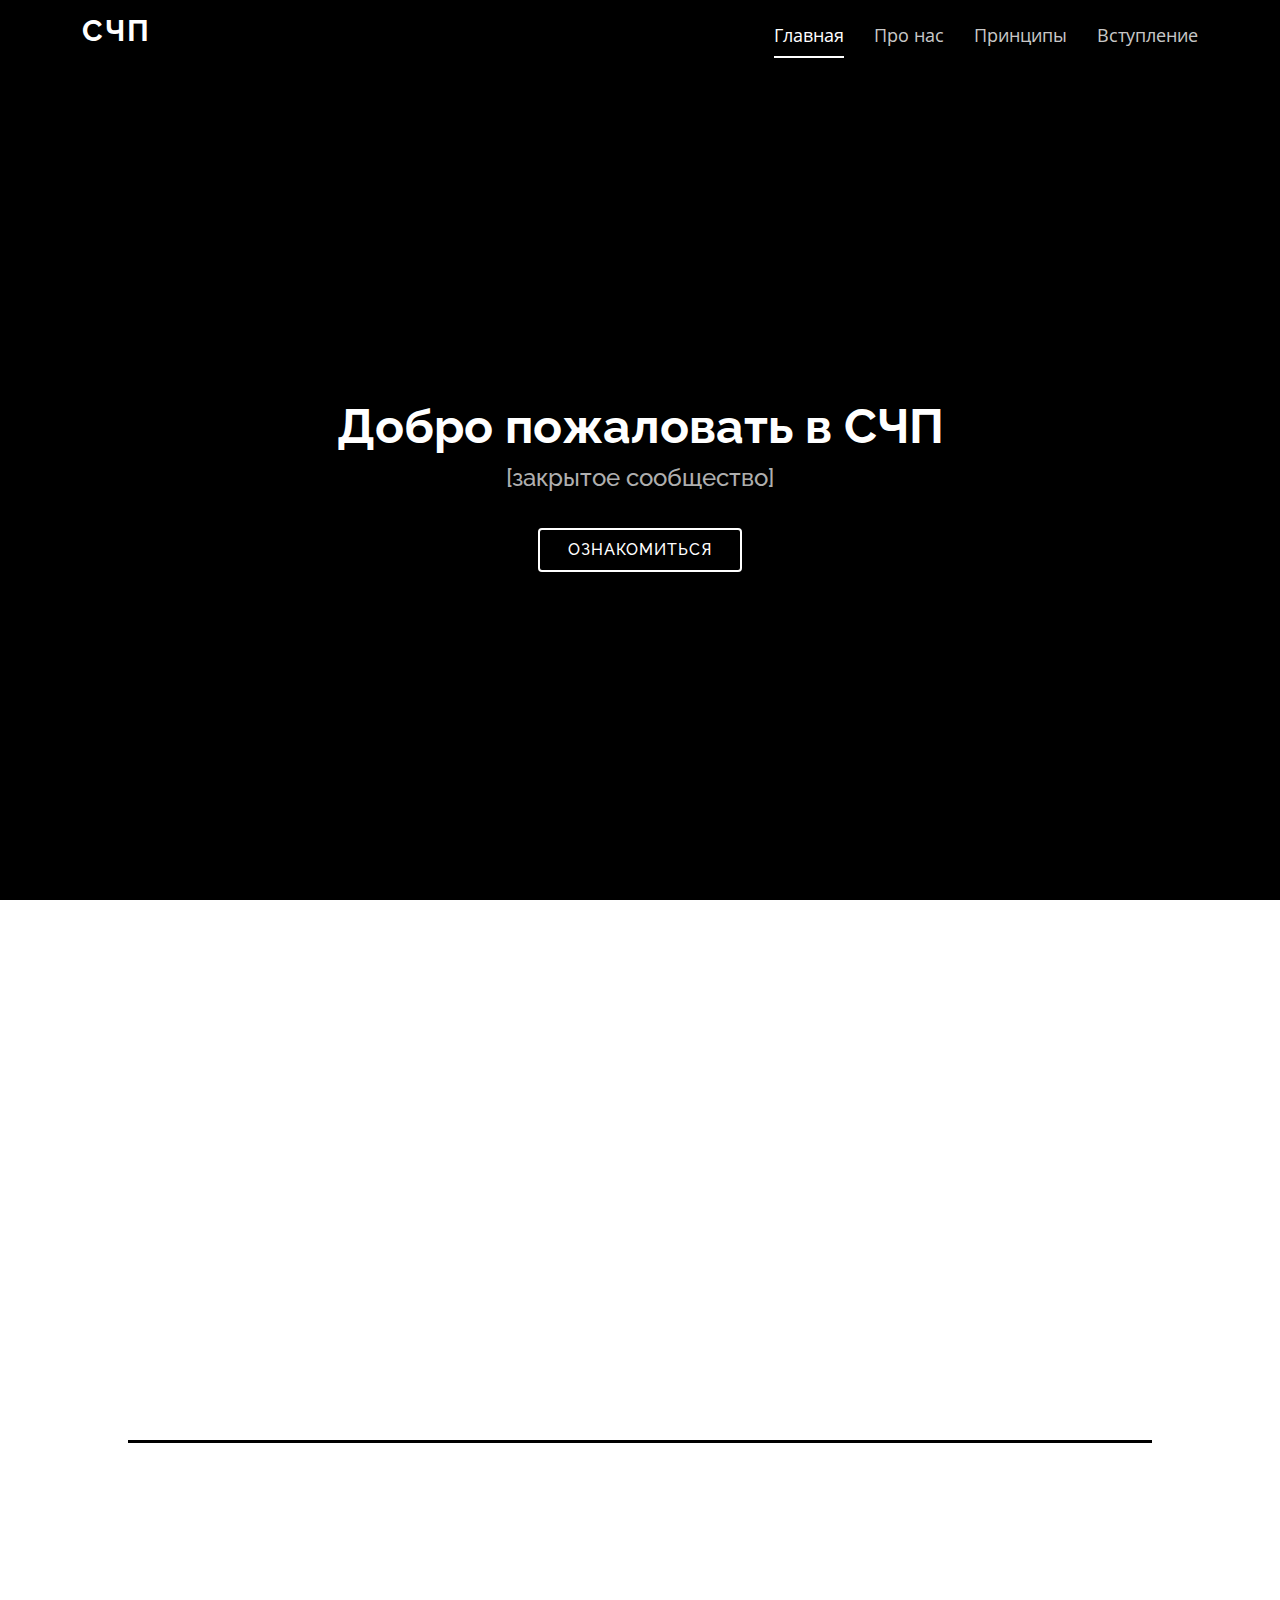
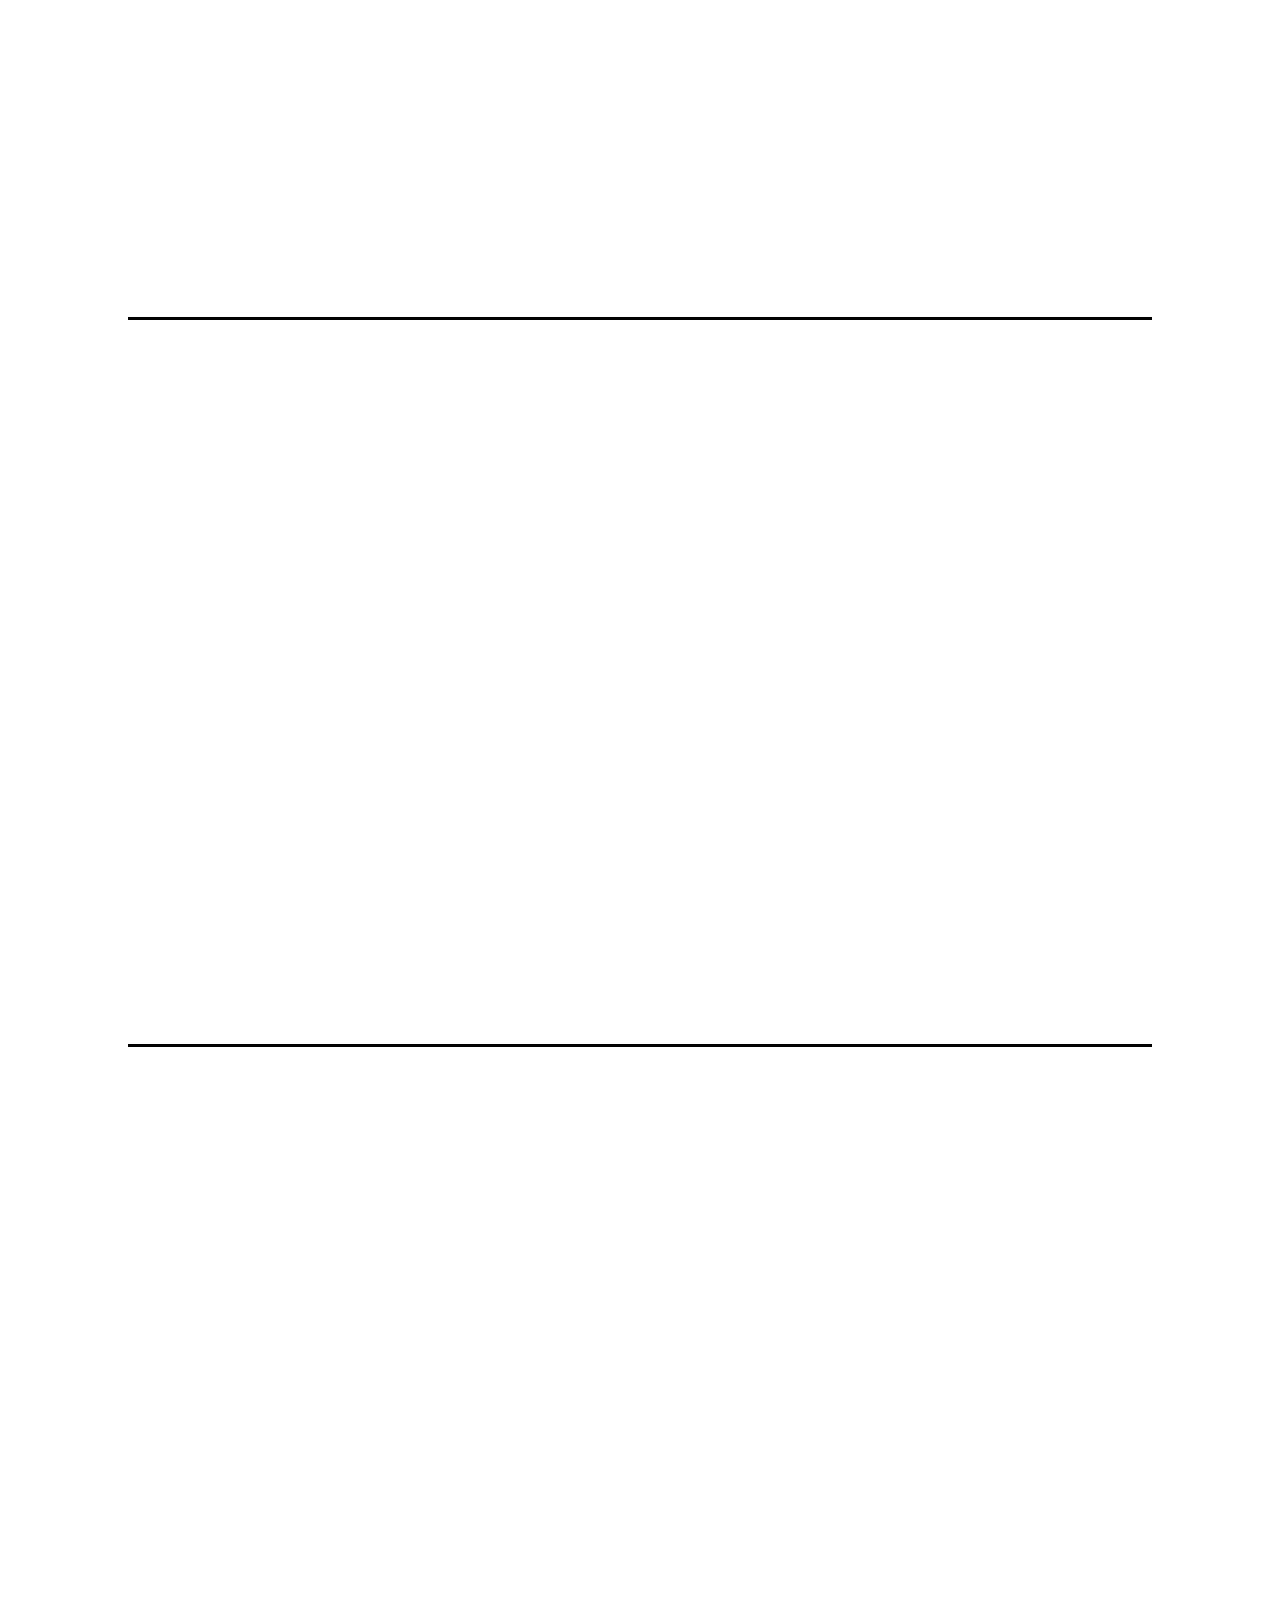
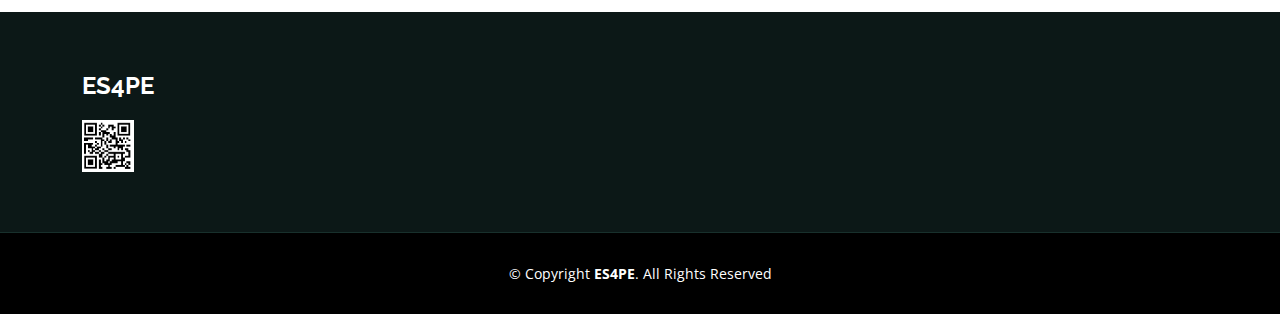
==== index.html @ 8b461e88 "0" ====
<!DOCTYPE html>
<html lang="en">

<head>
  <meta charset="utf-8">
  <meta content="width=device-width, initial-scale=1.0" name="viewport">
  <title>ES4PE</title>
  <link href="https://fonts.googleapis.com/css?family=Open+Sans:300,300i,400,400i,600,600i,700,700i|Raleway:300,300i,400,400i,500,500i,600,600i,700,700i|Poppins:300,300i,400,400i,500,500i,600,600i,700,700i" rel="stylesheet">
  <link href="assets/vendor/aos/aos.css" rel="stylesheet">
  <link href="assets/vendor/bootstrap/css/bootstrap.min.css" rel="stylesheet">
  <link href="assets/vendor/bootstrap-icons/bootstrap-icons.css" rel="stylesheet">
  <link href="assets/vendor/boxicons/css/boxicons.min.css" rel="stylesheet">
  <link href="assets/vendor/glightbox/css/glightbox.min.css" rel="stylesheet">
  <link href="assets/vendor/swiper/swiper-bundle.min.css" rel="stylesheet">
  <link href="assets/css/style.css" rel="stylesheet">
</head>

<body>
  <header id="header" class="fixed-top d-flex align-items-center">
    <div class="container d-flex justify-content-between">

      <div class="logo">
        <h1><a href="index.html">СЧП</a></h1>
      </div>
      <nav id="navbar" class="navbar">
        <ul>
          <li><a class="nav-link scrollto active" href="#hero">Главная</a></li>
          <li><a class="nav-link scrollto" href="#about">Про нас</a></li>
          <li><a class="nav-link scrollto" href="#services">Принципы</a></li>
          <li><a class="nav-link scrollto" href="#contact">Вступление</a></li>
        </ul>
        <i class="bi bi-list mobile-nav-toggle"></i>
      </nav>
    </div>
  </header>

  <section id="hero" class="d-flex flex-column justify-content-center align-items-center">
    <div class="container text-center text-md-left" data-aos="fade-up">
      <h1>Добро пожаловать в СЧП</h1>
      <h2>[закрытое сообщество]</h2>
      <a href="#about" class="btn-get-started scrollto">Ознакомиться</a>
    </div>
  </section>

  <main id="main">
    <section id="about" class="about">
      <div class="container">

        <div class="row">
          <div class="col-xl-6 col-lg-7" data-aos="fade-right">
            <img src="assets/img/about.png" class="img-fluid" alt="">
          </div>
          <div class="col-xl-6 col-lg-5 pt-5 pt-lg-0">
            <h3 data-aos="fade-up">СЧП [закрытое сообщество]</h3>
            <p data-aos="fade-up">
              Место где каждый может выражать свои мысли. Свободно. 
            </p>
            <div data-aos="fade-up">
              <h4><span class="highlight">Спокойно.</span></h4>
              <p>Вас никто не осудит.</p>
            </div>

            <div data-aos="fade-up" data-aos-delay="100">
              <h4> <span class="highlight">Комфортно.</span></h4>
              <p>Чувствуйте себя как дома.</p>
            </div>

            <div data-aos="fade-up" data-aos-delay="200">
              <h4> <span class="highlight">Свободно.</span></h4>
              <p>Всем на Вас всё равно.</p>
            </div>
            <div data-aos="fade-up" data-aos-delay="300">
              <h4> <span class="highlight">Равно.</span></h4>
              <p>Ведь все мы равны.</p>
            </div>
          </div>
        </div>
      </div>
    </section>

<div class="black-bar"></div>

    <section id="services" class="services section-bg">
      <div class="container">

        <div class="section-title" data-aos="fade-up">
    <h2>Принципы сообщества <span class="highlight">СЧП</span></h2>
          <p>Наше [закрытое сообщество] обладает некоторыми принципами, которых стоит, иногда, придерживаться.</p>
        </div>

        <div class="row">
          <div class="col-md-6 col-lg-3 d-flex align-items-stretch mb-5 mb-lg-0" data-aos="fade-up">
              <p class="description">Животные вида кошачих имеют особое место в наших сердцах. Любите их.</p>
          </div>

          <div class="col-md-6 col-lg-3 d-flex align-items-stretch mb-5 mb-lg-0" data-aos="fade-up" data-aos-delay="100">
              <p class="description">Будьте открыты к миру, и мир будет открыт к Вам.</p>
          </div>

          <div class="col-md-6 col-lg-3 d-flex align-items-stretch mb-5 mb-lg-0" data-aos="fade-up" data-aos-delay="200">
              <p class="description">Созидайте, соединяйтесь, стремитесь к совершенству. В единстве — сила, в сотрудничестве — успех.</p>
          </div>

          <div class="col-md-6 col-lg-3 d-flex align-items-stretch mb-5 mb-lg-0" data-aos="fade-up" data-aos-delay="300">
              <p class="description">Великие дела рождаются в молчании. Храните тайну, и пусть мир удивляется. Величие СЧП начинается с сокрытой мудрости.</p>
          </div>

        </div>

      </div>
    </section>

<div class="black-bar"></div>

    <section id="faq" class="faq section-bg">
      <div class="container">

        <div class="section-title" data-aos="fade-up">
          <h2>Часто задаваемые вопросы</h2>
          <p>Ответим на них сейчас, что бы не терять время позже.</p>
        </div>

        <div class="faq-list">
          <ul>
            <li data-aos="fade-up">
              <i class="bx bx-help-circle icon-help"></i> <a data-bs-toggle="collapse" class="collapse" data-bs-target="#faq-list-1"> Кто мы? <i class="bx bx-chevron-down icon-show"></i><i class="bx bx-chevron-up icon-close"></i></a>
              <div id="faq-list-1" class="collapse show" data-bs-parent=".faq-list">
                <p>
                  СЧП - это [закрытое сообщество] единомысленников.
                </p>
              </div>
            </li>

            <li data-aos="fade-up" data-aos-delay="100">
              <i class="bx bx-help-circle icon-help"></i> <a data-bs-toggle="collapse" data-bs-target="#faq-list-2" class="collapsed"> Как вступить в [закрытое сообщество]? <i class="bx bx-chevron-down icon-show"></i><i class="bx bx-chevron-up icon-close"></i></a>
              <div id="faq-list-2" class="collapse" data-bs-parent=".faq-list">
                <p>
                  Информация находиться на странице ниже.
                </p>
              </div>
            </li>

            <li data-aos="fade-up" data-aos-delay="200">
              <i class="bx bx-help-circle icon-help"></i> <a data-bs-toggle="collapse" data-bs-target="#faq-list-3" class="collapsed"> Это бесплатно? <i class="bx bx-chevron-down icon-show"></i><i class="bx bx-chevron-up icon-close"></i></a>
              <div id="faq-list-3" class="collapse" data-bs-parent=".faq-list">
                <p>
                  Это абсолютно бесплатно. Платить Вам не прийдеться.
                </p>
              </div>
            </li>

            <li data-aos="fade-up" data-aos-delay="300">
              <i class="bx bx-help-circle icon-help"></i> <a data-bs-toggle="collapse" data-bs-target="#faq-list-4" class="collapsed"> Безопасно ли это? <i class="bx bx-chevron-down icon-show"></i><i class="bx bx-chevron-up icon-close"></i></a>
              <div id="faq-list-4" class="collapse" data-bs-parent=".faq-list">
                <p>
                  Мы не передаём информацию властям. Вы в безопасности.
                </p>
              </div>
            </li>

            <li data-aos="fade-up" data-aos-delay="400">
              <i class="bx bx-help-circle icon-help"></i> <a data-bs-toggle="collapse" data-bs-target="#faq-list-5" class="collapsed"> А если я расскажу о [закрытом сообществе]? <i class="bx bx-chevron-down icon-show"></i><i class="bx bx-chevron-up icon-close"></i></a>
              <div id="faq-list-5" class="collapse" data-bs-parent=".faq-list">
                <p>
                  Всё на Вашей совести. СЧП ничего запрещать не может.
                </p>
              </div>
            </li>

          </ul>
        </div>

      </div>
    </section>
<div class="black-bar"></div> 

    <section id="contact" class="contact">
      <div class="container">

        <div class="section-title" data-aos="fade-up">
          <h2>Вступление в СЧП [закрытое сообщество]</h2>
          <p>Любой может вступить в СЧП. Просто свяжитесь с нами.</p>
        </div>

        <div class="row no-gutters justify-content-center" data-aos="fade-up">

          <div class="col-lg-5 d-flex align-items-stretch">
            <div class="info">
              <div class="address">
                <h4>Геолокация: </h4>
                <p>Планета Земля</p>
              </div>

              <div class="email mt-4">
                <h4>Электронная почта: </h4>
                <p>es4pe@protonmail.com</p>
              </div>

              <div class="phone mt-4">
                <h4>Телеграмм:</h4>
                <p>https://t.me/+ZBh1dfknJY0xNTcy</p>
              </div>
            </div>
          </div>
        </div>
      </div>
    </section>

  </main>

  <footer id="footer">
    <div class="footer-top">
      <div class="container">
        <div class="row">
          <div class="col-lg-3 col-md-6">
            <div class="footer-info">
              <h3>ES4PE</h3>
                <img src="assets/img/QR.png" class="img-qr" alt="">
            </div>
          </div>
        </div>
      </div>
    </div>

    <div class="container">
      <div class="copyright">
        &copy; Copyright <strong><span>ES4PE</span></strong>. All Rights Reserved
      </div>
    </div>
  </footer>

  <script src="assets/vendor/aos/aos.js"></script>
  <script src="assets/vendor/bootstrap/js/bootstrap.bundle.min.js"></script>
  <script src="assets/vendor/glightbox/js/glightbox.min.js"></script>
  <script src="assets/vendor/isotope-layout/isotope.pkgd.min.js"></script>
  <script src="assets/vendor/swiper/swiper-bundle.min.js"></script>
  <script src="assets/vendor/php-email-form/validate.js"></script>
  <script src="assets/js/main.js"></script>
</body>
</html>
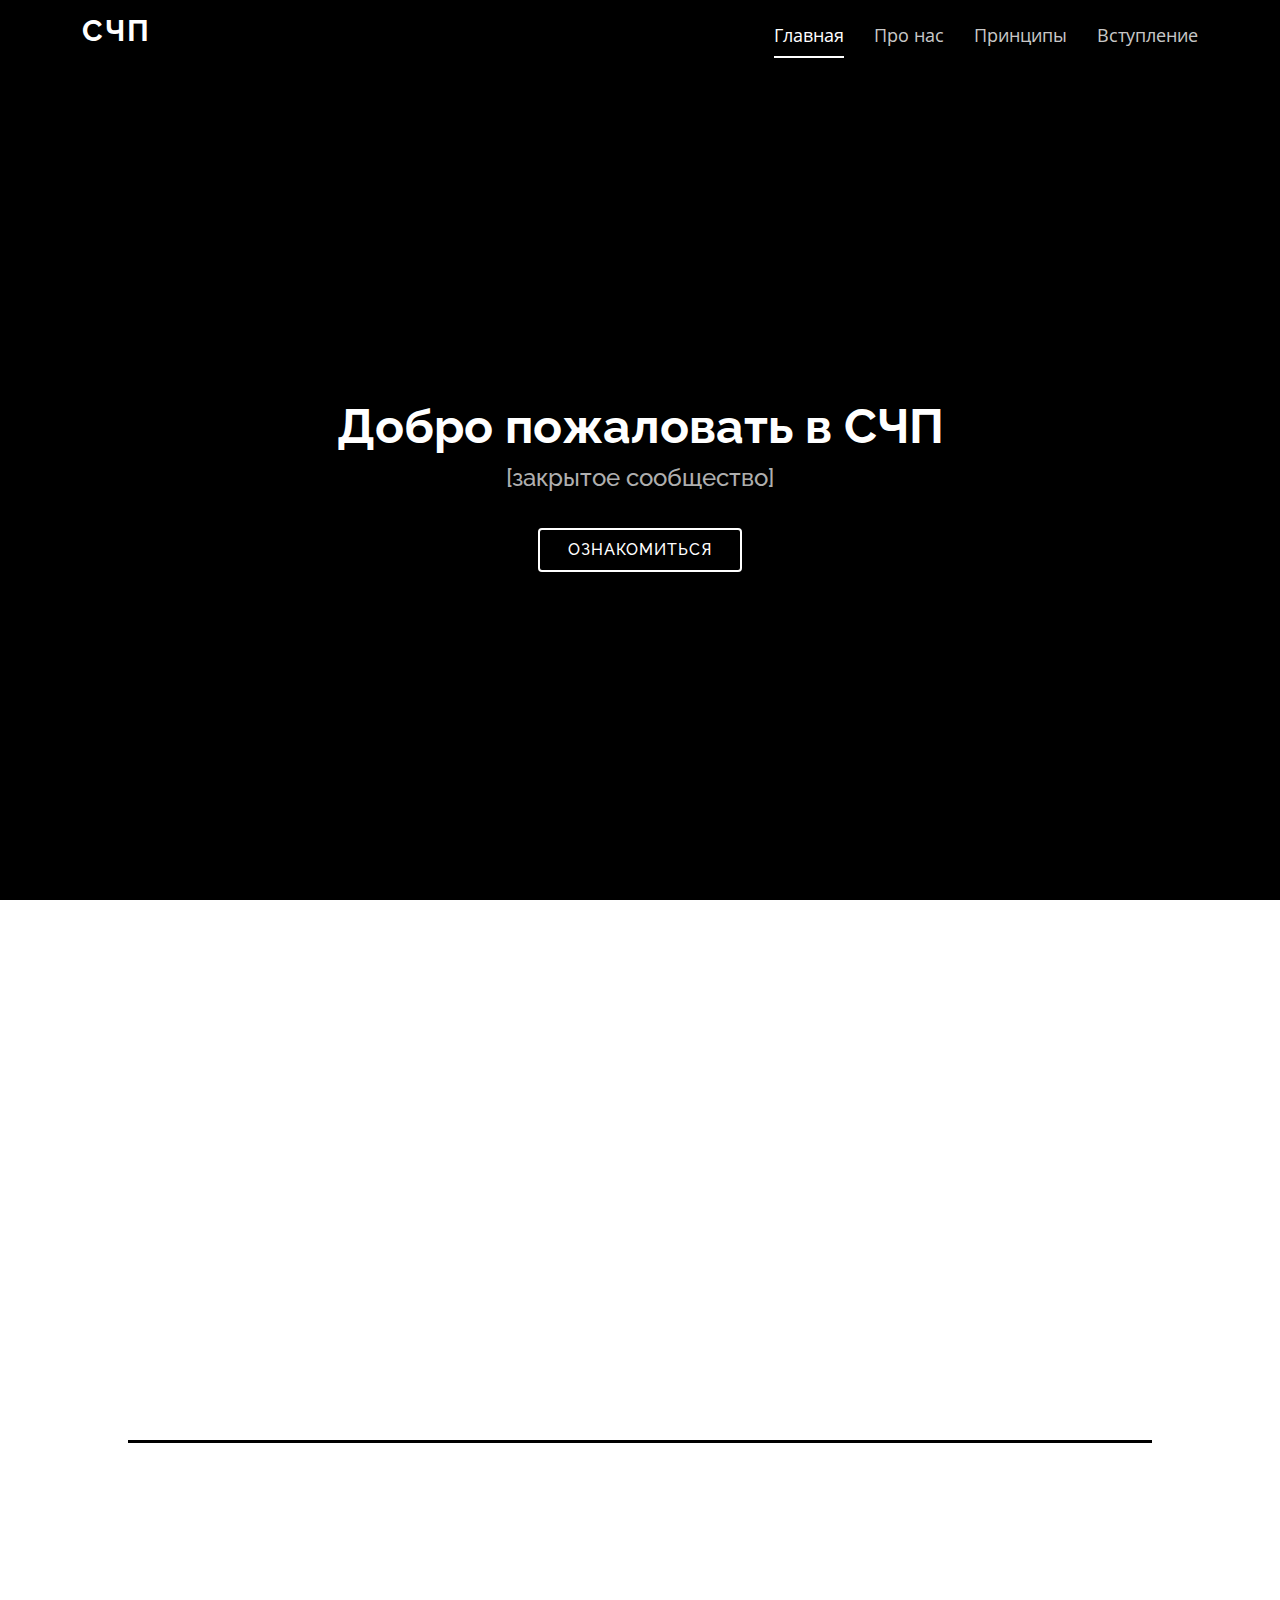
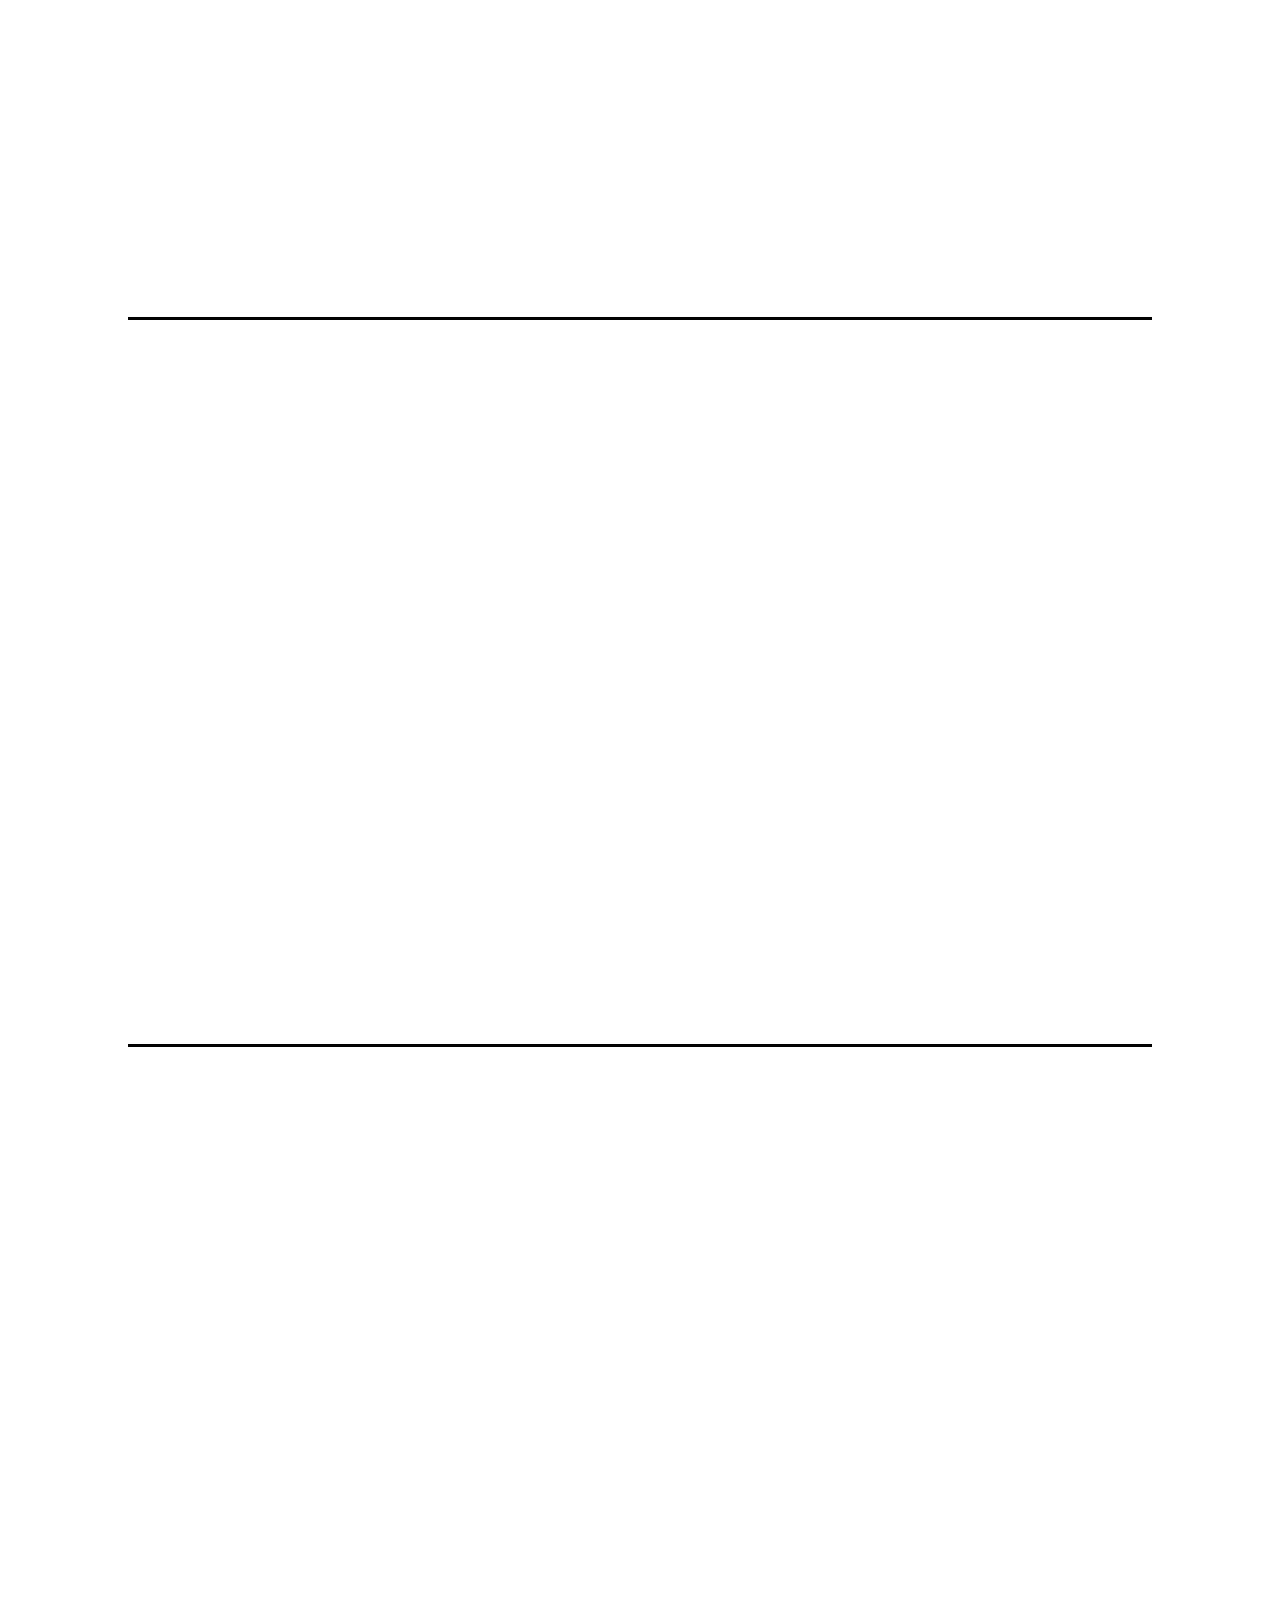
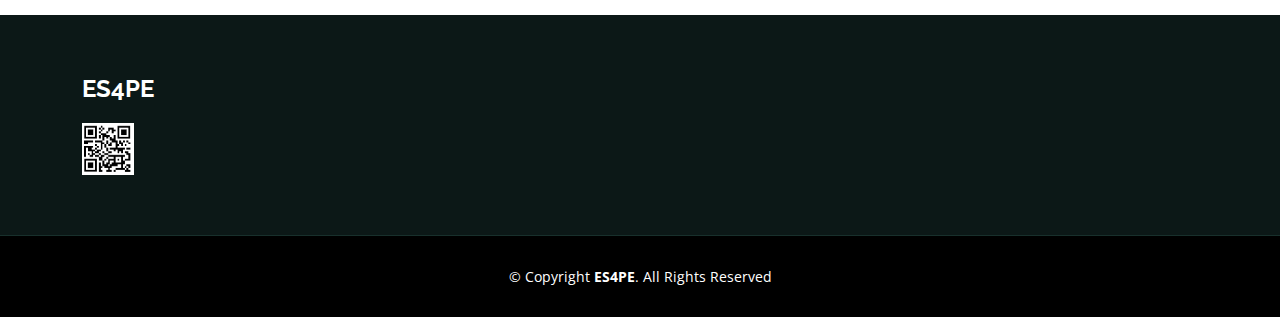
==== commit fc78bb8e: "Update index.html" ====
--- a/index.html
+++ b/index.html
@@ -198,7 +198,7 @@
 
               <div class="phone mt-4">
                 <h4>Телеграмм:</h4>
-                <p>https://t.me/+ZBh1dfknJY0xNTcy</p>
+                <a>https://t.me/+ZBh1dfknJY0xNTcy</a>
               </div>
             </div>
           </div>
@@ -237,4 +237,4 @@
   <script src="assets/vendor/php-email-form/validate.js"></script>
   <script src="assets/js/main.js"></script>
 </body>
-</html>+</html>
--- a/assets/css/style.css
+++ b/assets/css/style.css
@@ -19,6 +19,13 @@
 h4 {
   font-family: "Raleway", sans-serif;
 }
+
+    @media (max-width: 768px) {
+        .img-fluid {
+            display: none;
+        }
+    }
+
 
 @media screen and (max-width: 768px) {
   [data-aos-delay] {
@@ -270,9 +277,9 @@
 .black-bar {
     background-color: black;
     height: 3px;
-    width: 80%; 
+    width: 80%;
     vertical-align: middle;
-    margin: 0 auto;
+        margin: 0 auto;
 
 }
 
@@ -368,6 +375,7 @@
   }
 }
 
+
 .contact .info {
   padding: 30px;
   width: 100%;
@@ -419,7 +427,13 @@
   font-weight: 700;
 }
 
+@media only screen and (max-width: 600px) {
+    .img-qr {
+        display: none;
+    }
+}
+
 #footer .copyright {
   text-align: center;
   padding-top: 30px;
-}+}
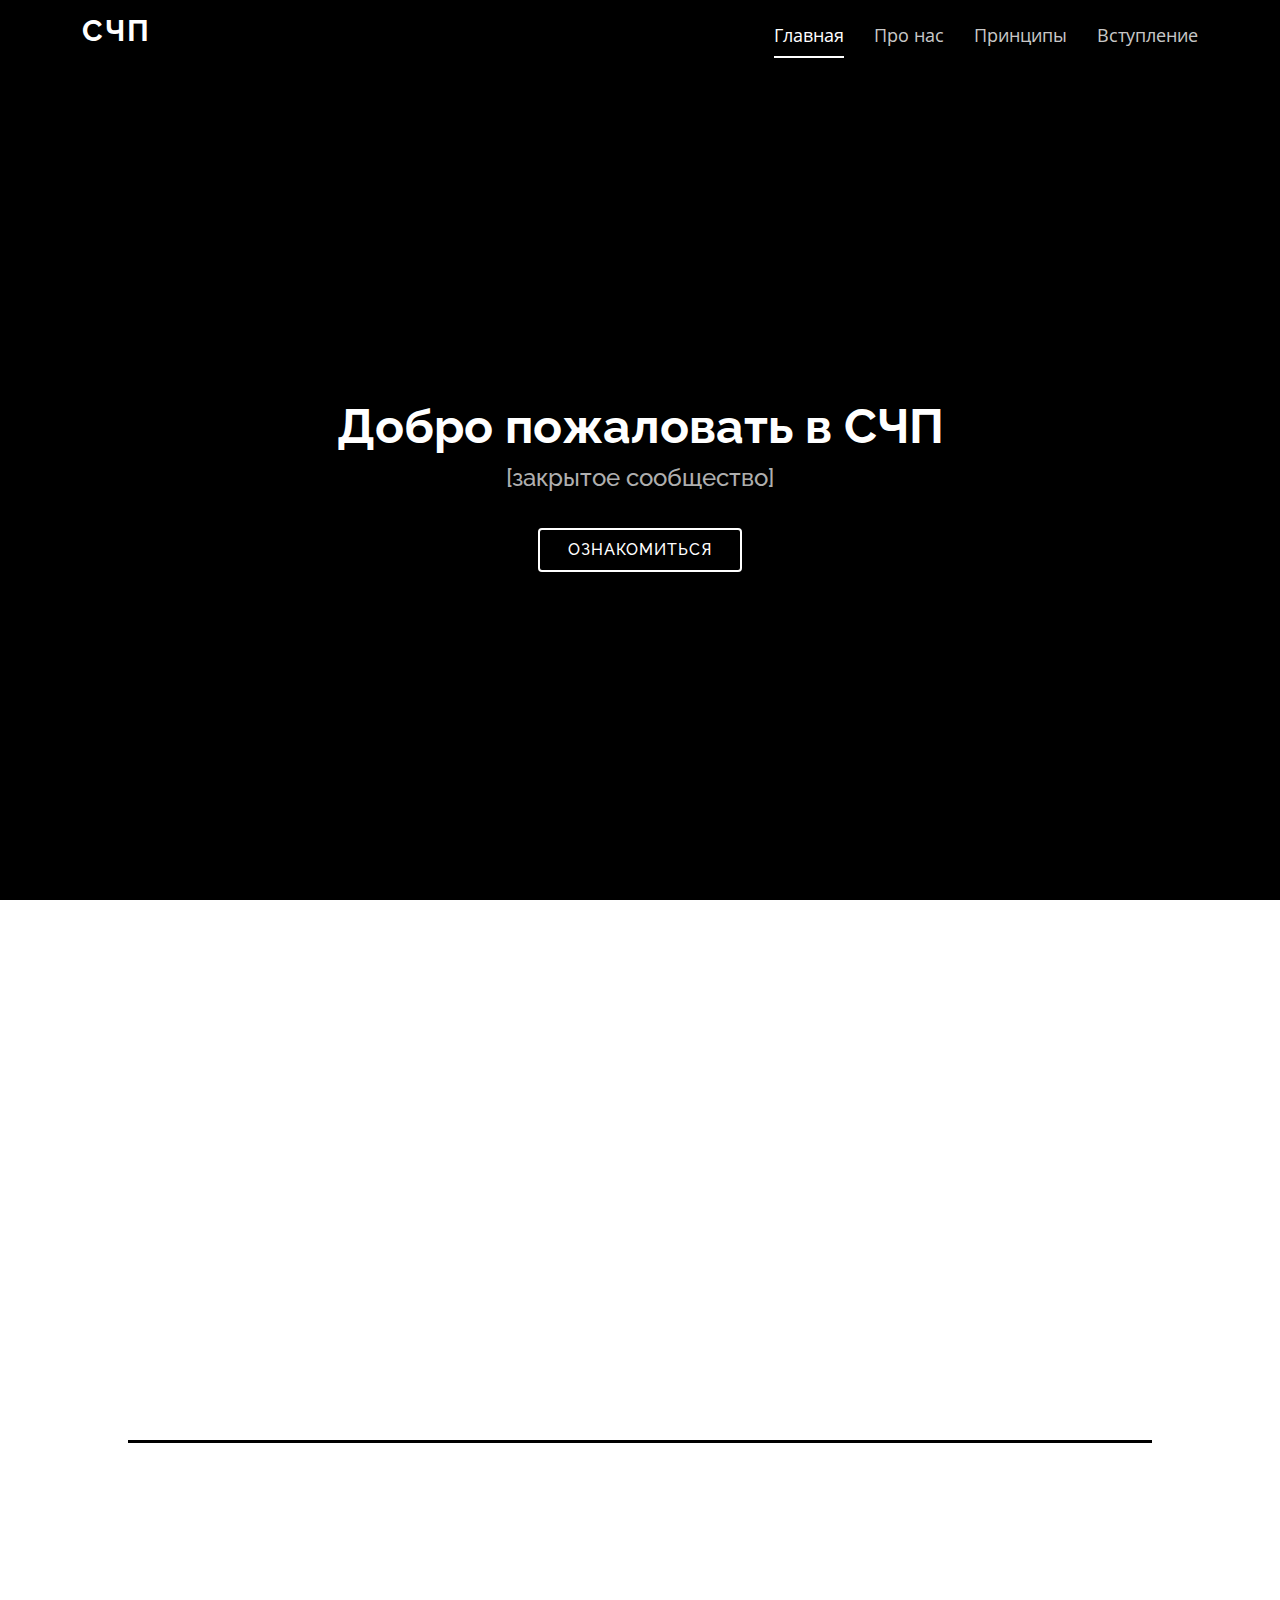
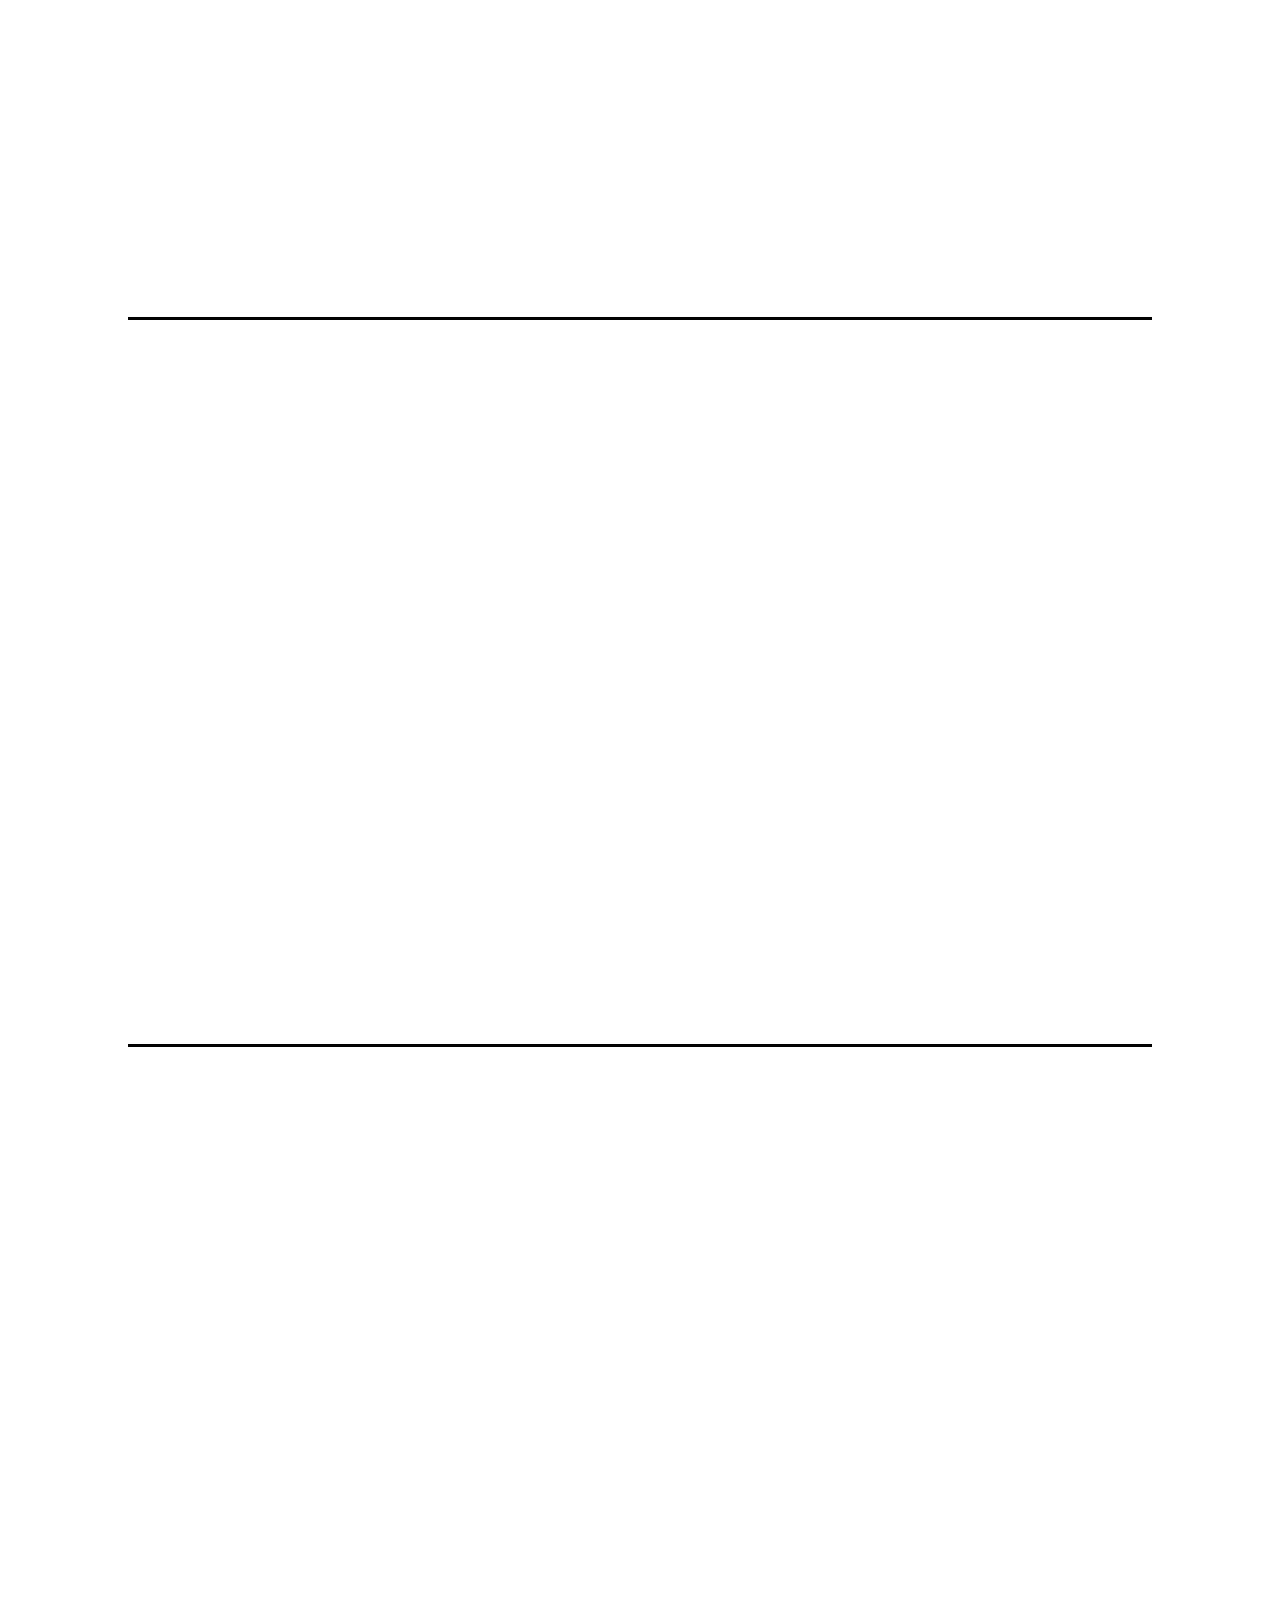
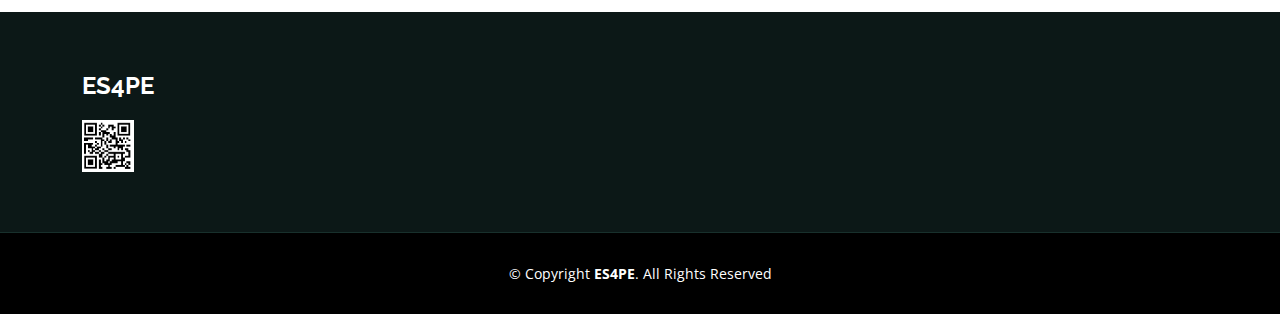
==== commit efe2e77b: "Update index.html" ====
--- a/index.html
+++ b/index.html
@@ -198,7 +198,7 @@
 
               <div class="phone mt-4">
                 <h4>Телеграмм:</h4>
-                <a>https://t.me/+ZBh1dfknJY0xNTcy</a>
+                <p>https://t.me/+ZBh1dfknJY0xNTcy</p>
               </div>
             </div>
           </div>
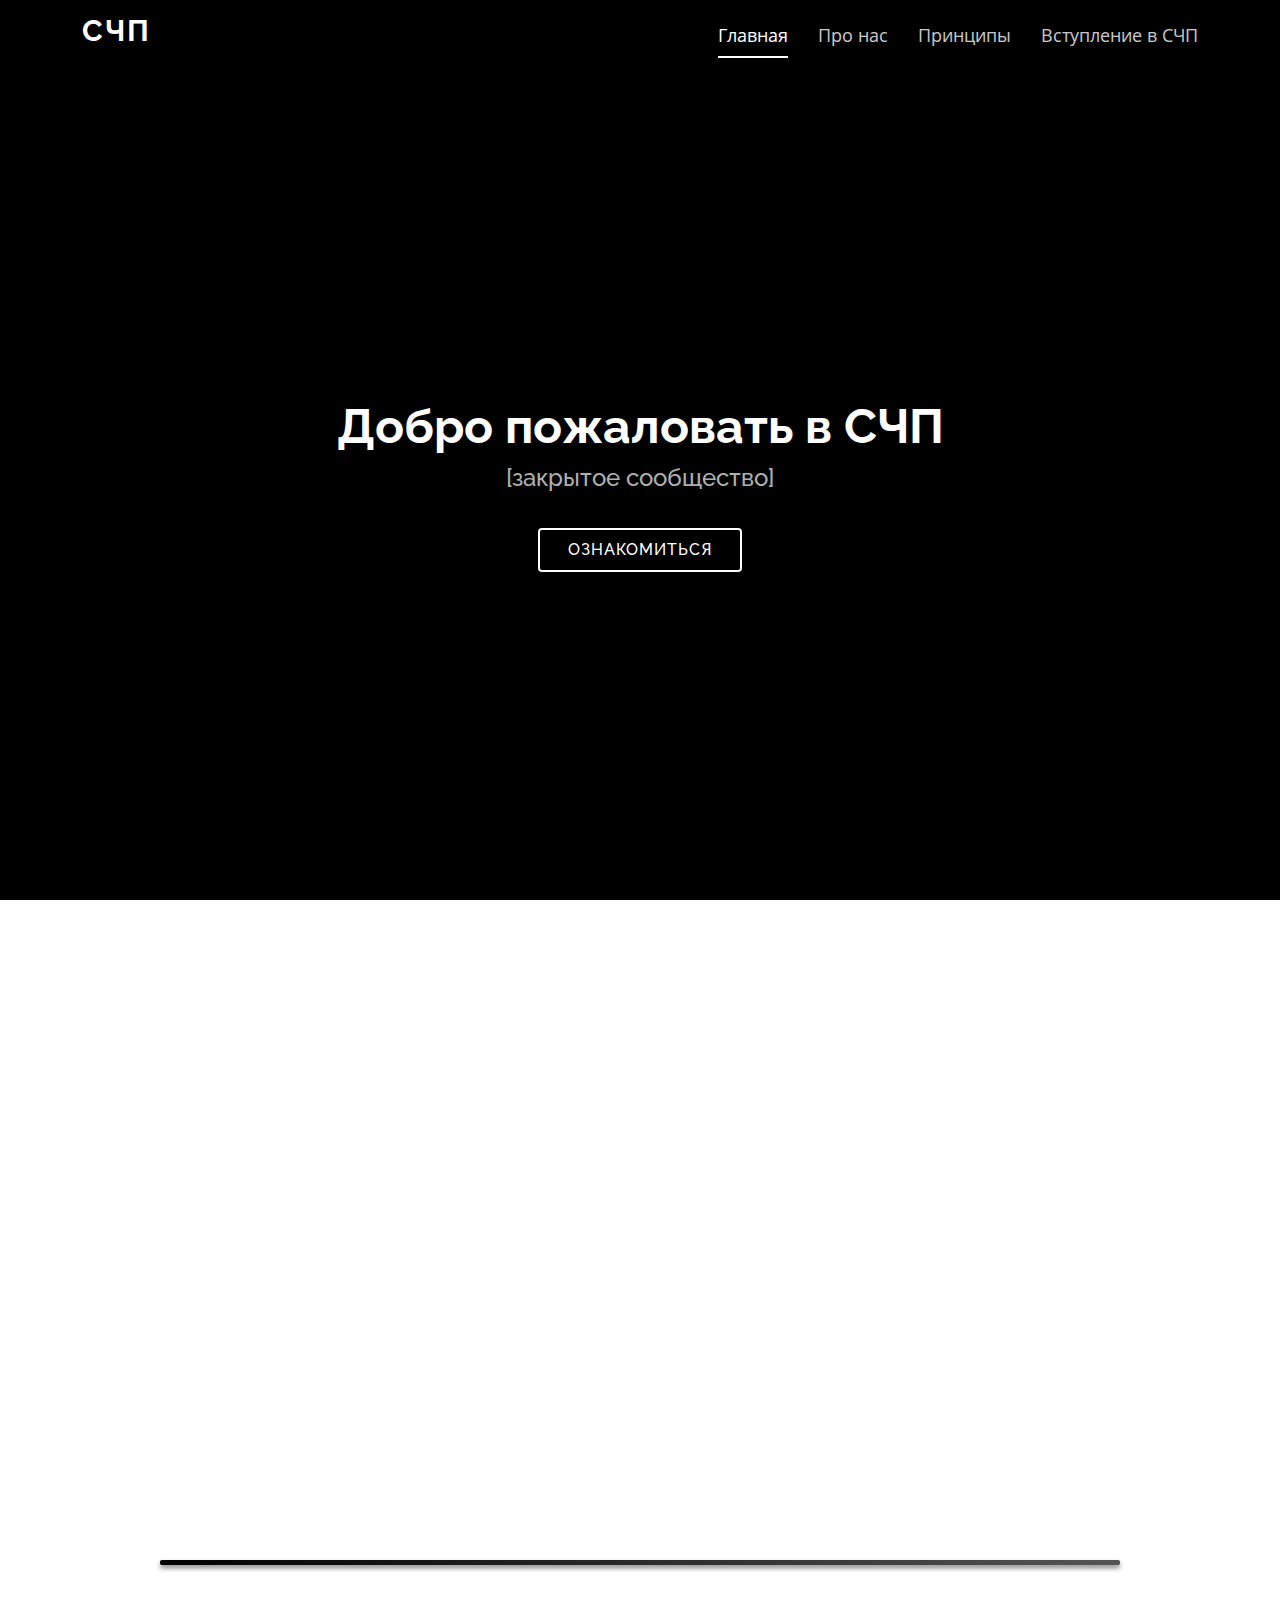
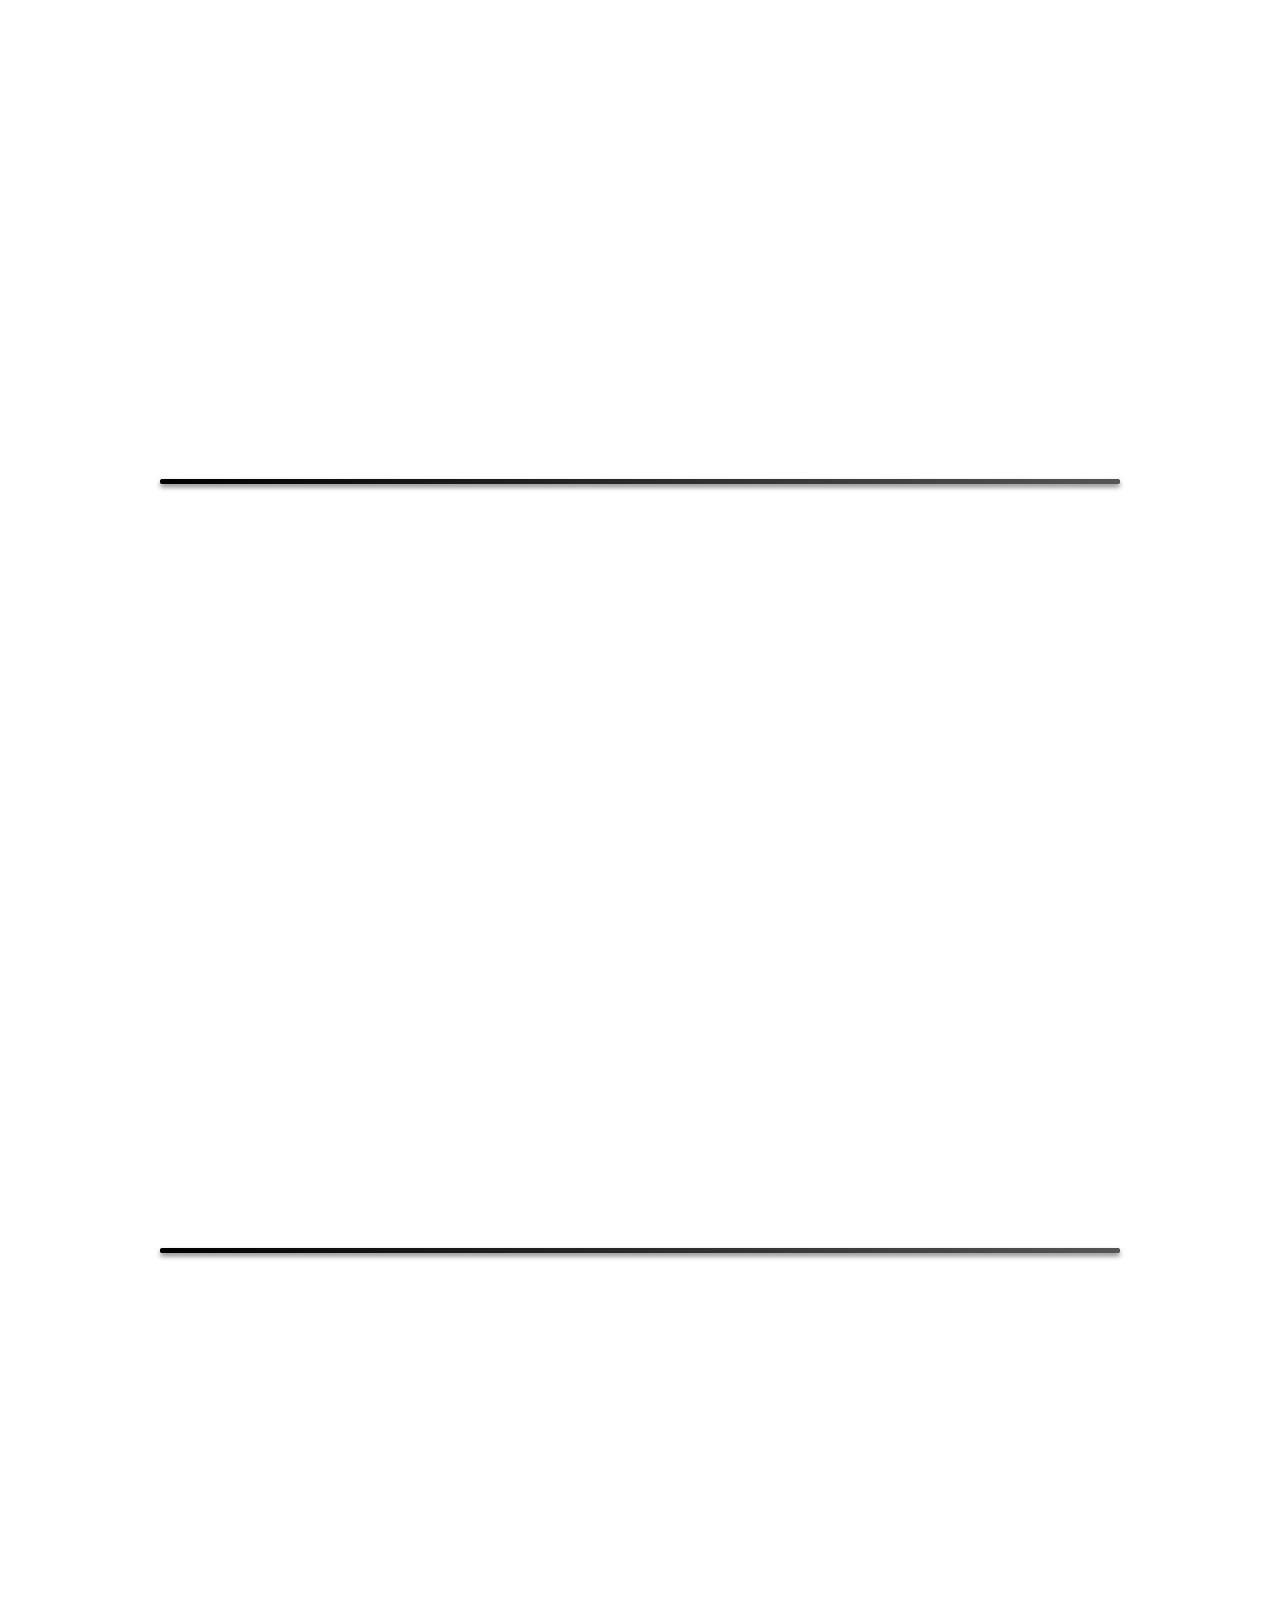
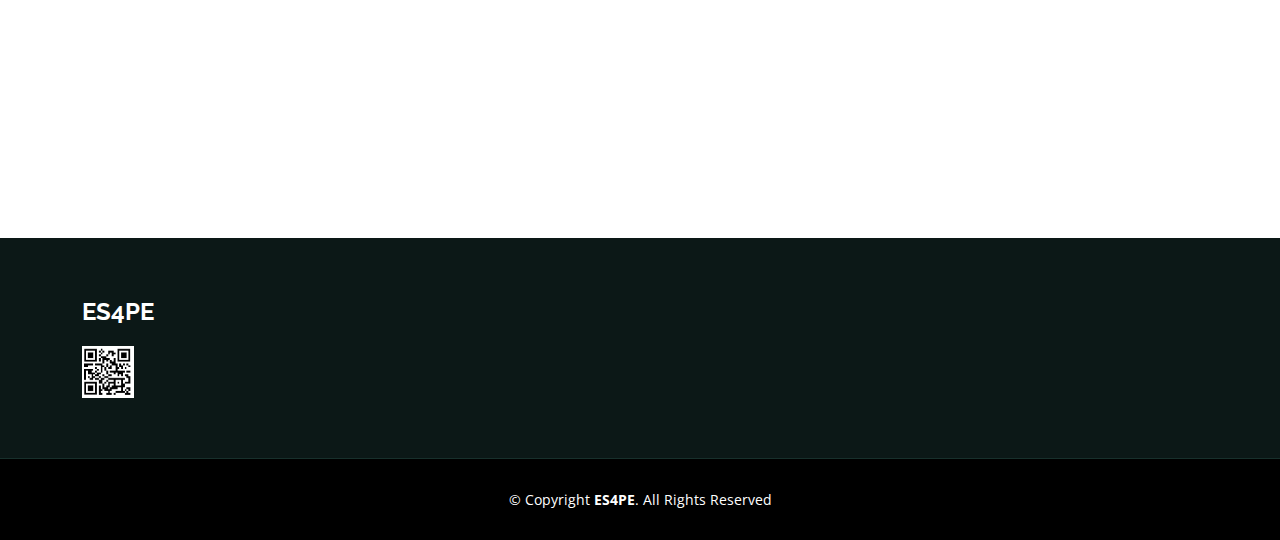
==== commit 85de1d94: "Add files via upload" ====
--- a/index.html
+++ b/index.html
@@ -27,7 +27,7 @@
           <li><a class="nav-link scrollto active" href="#hero">Главная</a></li>
           <li><a class="nav-link scrollto" href="#about">Про нас</a></li>
           <li><a class="nav-link scrollto" href="#services">Принципы</a></li>
-          <li><a class="nav-link scrollto" href="#contact">Вступление</a></li>
+          <li><a class="nav-link scrollto" href="#contact">Вступление в СЧП</a></li>
         </ul>
         <i class="bi bi-list mobile-nav-toggle"></i>
       </nav>
--- a/assets/css/style.css
+++ b/assets/css/style.css
@@ -25,6 +25,21 @@
             display: none;
         }
     }
+
+/**
+* Kotik es4pe kartinka 
+*/
+.col-xl-6, .col-lg-7 {
+
+}
+
+img {
+}
+
+@media { /* Медиа-запрос для экрана шириной менее 768px */
+  .col-xl-6, .col-lg-7 {
+  }
+}
 
 
 @media screen and (max-width: 768px) {
@@ -227,12 +242,12 @@
   }
 }
 
-    .highlight {
-        background-color: black;
-        padding: 3px;
-        padding-right: 7px;
-        padding-left: 7px;
-    }
+.highlight {
+    background-color: black;
+    padding: 3px 7px;
+    box-shadow: 2px 2px 5px rgba(0, 0, 0, 0.5);
+}
+
 
 section {
   padding: 70px 0;
@@ -275,13 +290,41 @@
 }
 
 .black-bar {
-    background-color: black;
-    height: 3px;
-    width: 80%;
-    vertical-align: middle;
-        margin: 0 auto;
-
-}
+    background: linear-gradient(to right, #000, #555);
+    height: 5px;
+    width: 75%;
+    margin: 20px auto;
+    box-shadow: 0 3px 5px rgba(0,0,0,0.5); /* Увеличенная тень */
+    position: relative;
+    border-radius: 5px;
+    overflow: hidden;
+}
+
+.black-bar::before {
+    content: '';
+    position: absolute;
+    top: 0;
+    left: 0;
+    width: 100%;
+    height: 100%;
+    background: linear-gradient(to right, #000, #555);
+}
+
+
+
+/* Основные стили для изображения КОТИК УВЕЛИЧИВАЕТСЯ */
+.img-fluid {
+  transition: transform 0.3s ease;
+}
+
+/* Стили для увеличения при наведении */
+.img-fluid:hover {
+  transform: scale(1.05); /* Увеличение изображения на 5% */
+}
+
+
+
+
 
 .img-qr{
   width: 20%;
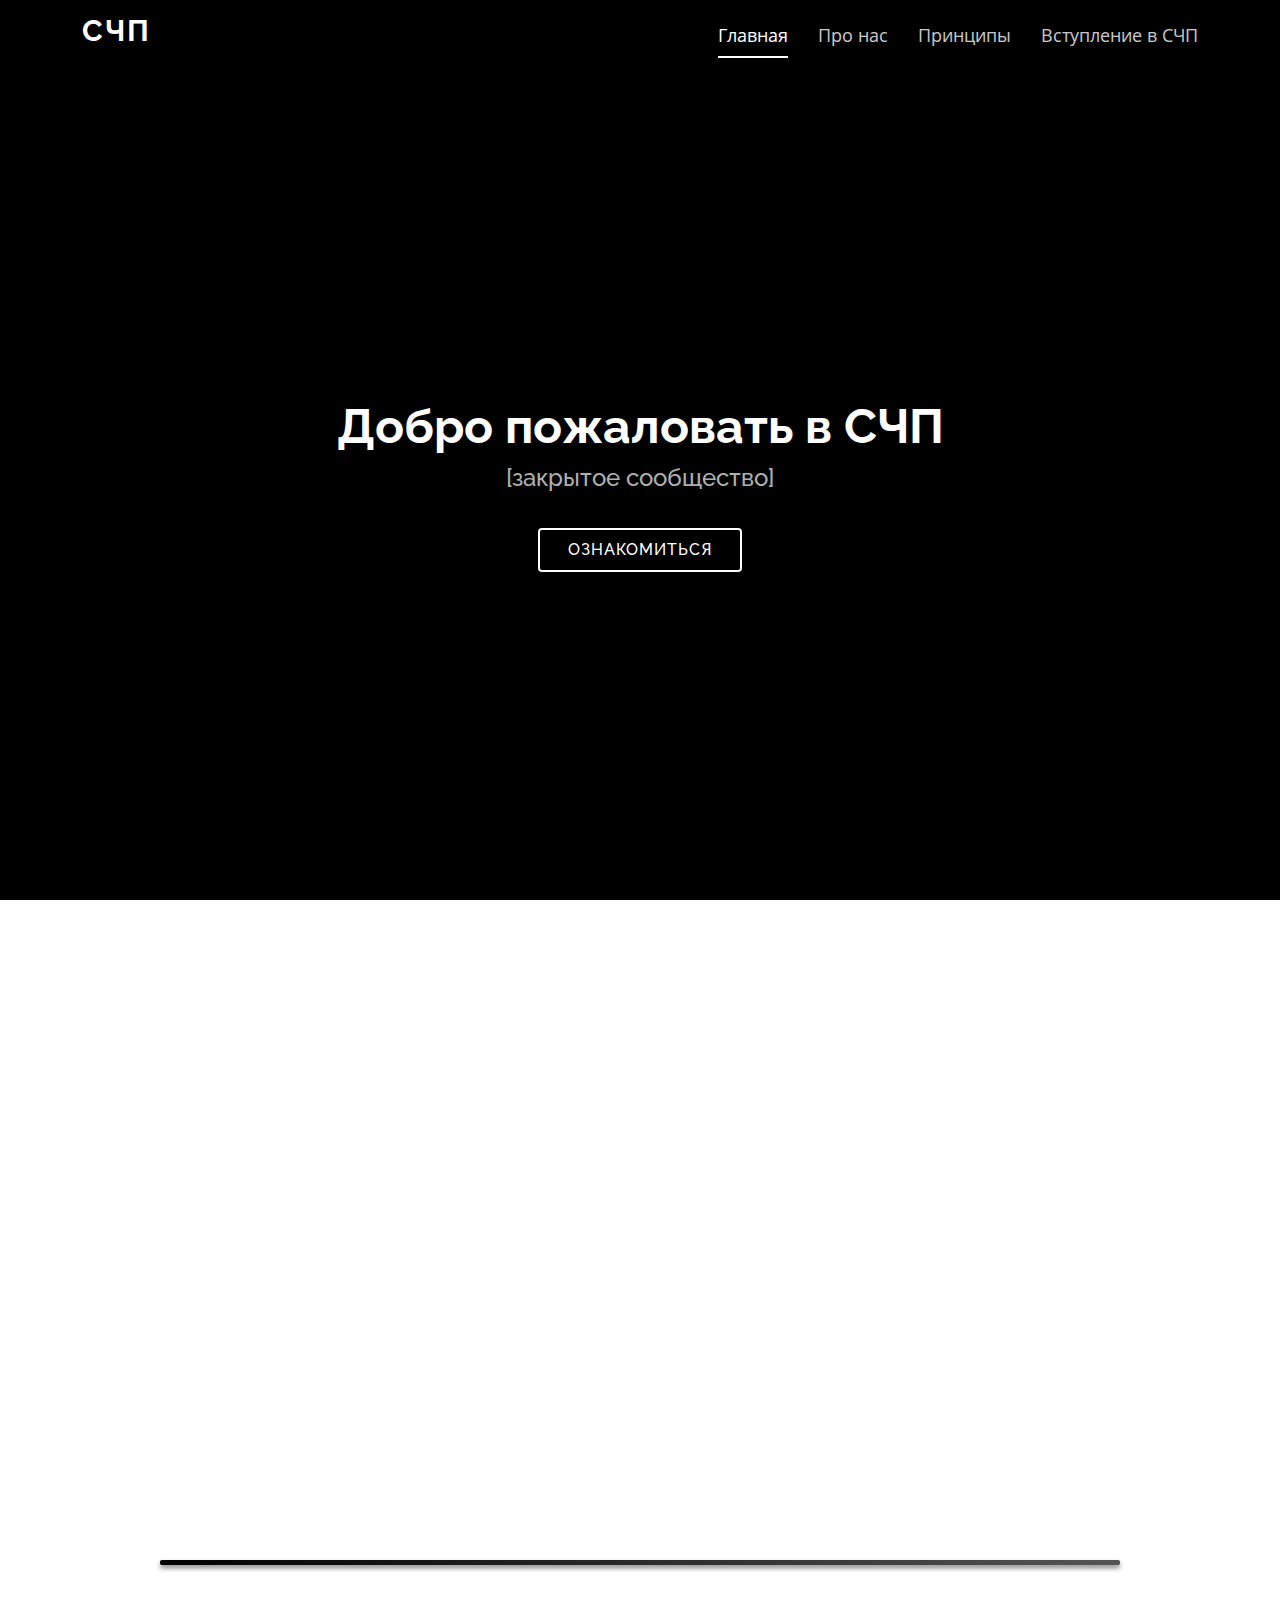
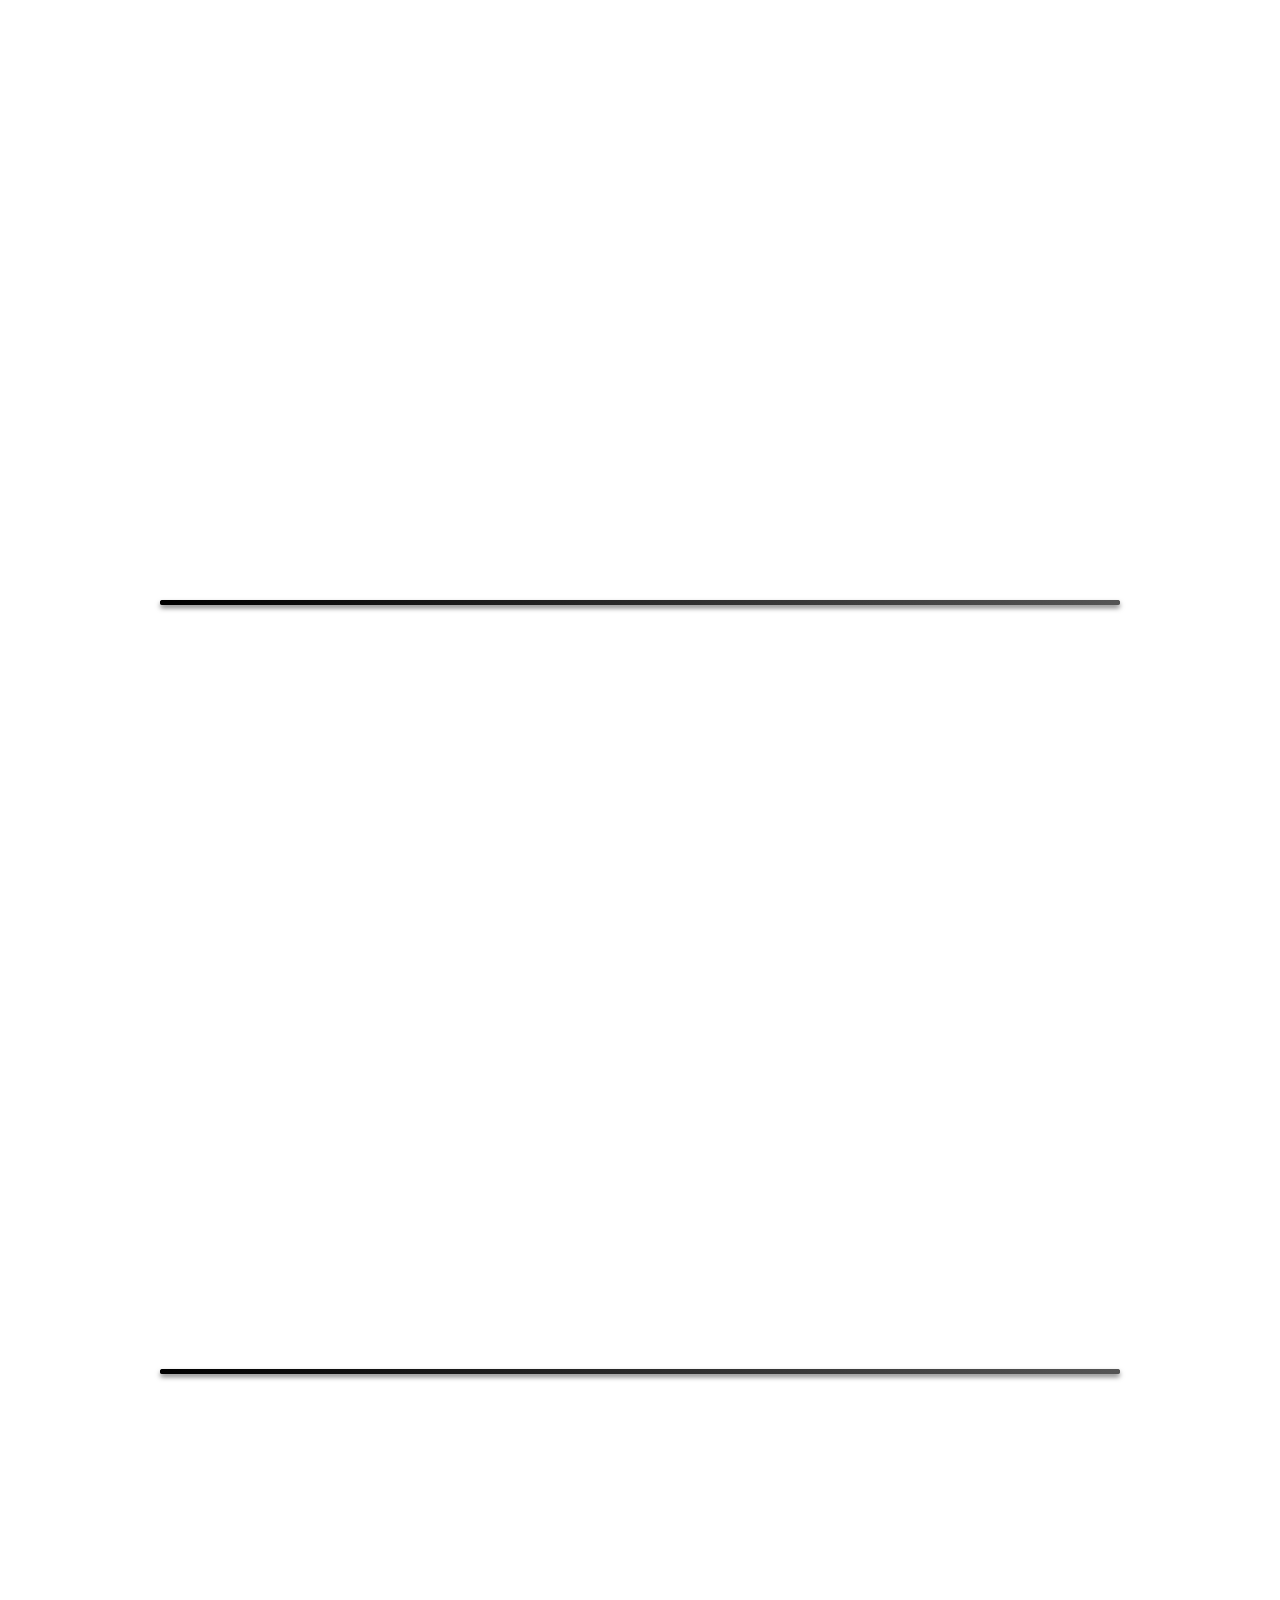
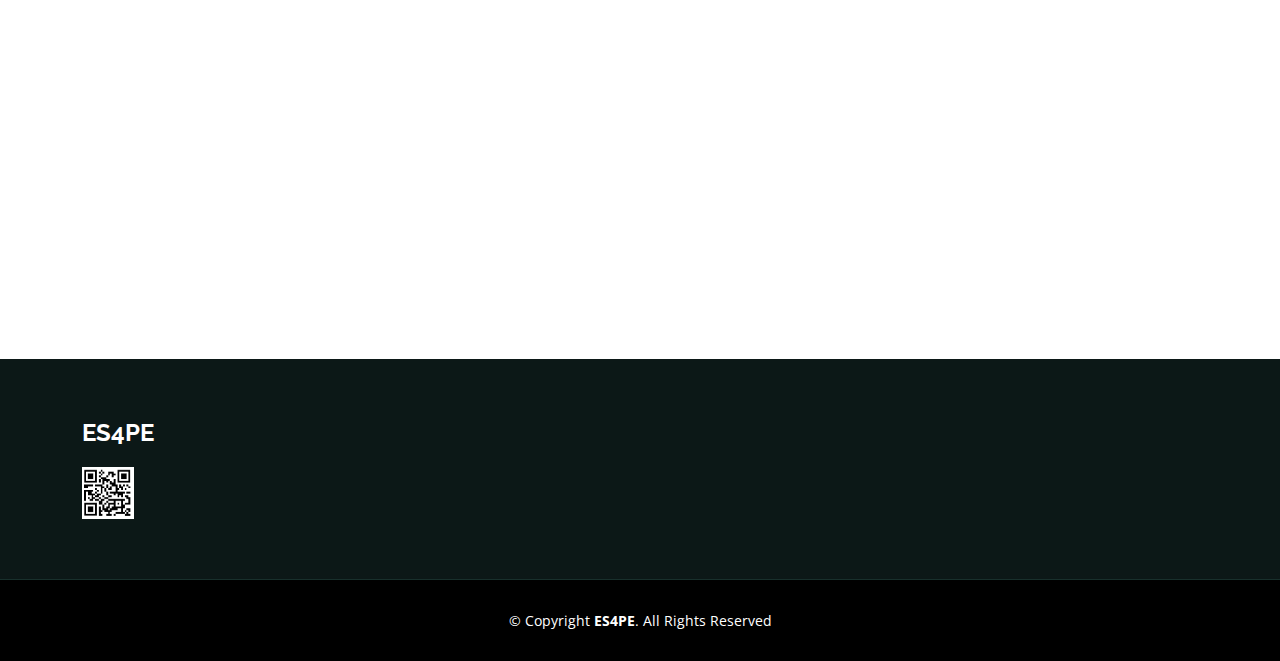
==== commit 58585b67: "Add files via upload" ====
--- a/index.html
+++ b/index.html
@@ -1,240 +1,206 @@
 <!DOCTYPE html>
 <html lang="en">
-
-<head>
-  <meta charset="utf-8">
-  <meta content="width=device-width, initial-scale=1.0" name="viewport">
-  <title>ES4PE</title>
-  <link href="https://fonts.googleapis.com/css?family=Open+Sans:300,300i,400,400i,600,600i,700,700i|Raleway:300,300i,400,400i,500,500i,600,600i,700,700i|Poppins:300,300i,400,400i,500,500i,600,600i,700,700i" rel="stylesheet">
-  <link href="assets/vendor/aos/aos.css" rel="stylesheet">
-  <link href="assets/vendor/bootstrap/css/bootstrap.min.css" rel="stylesheet">
-  <link href="assets/vendor/bootstrap-icons/bootstrap-icons.css" rel="stylesheet">
-  <link href="assets/vendor/boxicons/css/boxicons.min.css" rel="stylesheet">
-  <link href="assets/vendor/glightbox/css/glightbox.min.css" rel="stylesheet">
-  <link href="assets/vendor/swiper/swiper-bundle.min.css" rel="stylesheet">
-  <link href="assets/css/style.css" rel="stylesheet">
-</head>
-
-<body>
-  <header id="header" class="fixed-top d-flex align-items-center">
-    <div class="container d-flex justify-content-between">
-
-      <div class="logo">
-        <h1><a href="index.html">СЧП</a></h1>
-      </div>
-      <nav id="navbar" class="navbar">
-        <ul>
-          <li><a class="nav-link scrollto active" href="#hero">Главная</a></li>
-          <li><a class="nav-link scrollto" href="#about">Про нас</a></li>
-          <li><a class="nav-link scrollto" href="#services">Принципы</a></li>
-          <li><a class="nav-link scrollto" href="#contact">Вступление в СЧП</a></li>
-        </ul>
-        <i class="bi bi-list mobile-nav-toggle"></i>
-      </nav>
-    </div>
-  </header>
-
-  <section id="hero" class="d-flex flex-column justify-content-center align-items-center">
-    <div class="container text-center text-md-left" data-aos="fade-up">
-      <h1>Добро пожаловать в СЧП</h1>
-      <h2>[закрытое сообщество]</h2>
-      <a href="#about" class="btn-get-started scrollto">Ознакомиться</a>
-    </div>
-  </section>
-
-  <main id="main">
-    <section id="about" class="about">
-      <div class="container">
-
-        <div class="row">
-          <div class="col-xl-6 col-lg-7" data-aos="fade-right">
-            <img src="assets/img/about.png" class="img-fluid" alt="">
-          </div>
-          <div class="col-xl-6 col-lg-5 pt-5 pt-lg-0">
-            <h3 data-aos="fade-up">СЧП [закрытое сообщество]</h3>
-            <p data-aos="fade-up">
-              Место где каждый может выражать свои мысли. Свободно. 
-            </p>
-            <div data-aos="fade-up">
-              <h4><span class="highlight">Спокойно.</span></h4>
-              <p>Вас никто не осудит.</p>
-            </div>
-
-            <div data-aos="fade-up" data-aos-delay="100">
-              <h4> <span class="highlight">Комфортно.</span></h4>
-              <p>Чувствуйте себя как дома.</p>
-            </div>
-
-            <div data-aos="fade-up" data-aos-delay="200">
-              <h4> <span class="highlight">Свободно.</span></h4>
-              <p>Всем на Вас всё равно.</p>
-            </div>
-            <div data-aos="fade-up" data-aos-delay="300">
-              <h4> <span class="highlight">Равно.</span></h4>
-              <p>Ведь все мы равны.</p>
-            </div>
-          </div>
-        </div>
-      </div>
-    </section>
-
-<div class="black-bar"></div>
-
-    <section id="services" class="services section-bg">
-      <div class="container">
-
-        <div class="section-title" data-aos="fade-up">
-    <h2>Принципы сообщества <span class="highlight">СЧП</span></h2>
-          <p>Наше [закрытое сообщество] обладает некоторыми принципами, которых стоит, иногда, придерживаться.</p>
-        </div>
-
-        <div class="row">
-          <div class="col-md-6 col-lg-3 d-flex align-items-stretch mb-5 mb-lg-0" data-aos="fade-up">
-              <p class="description">Животные вида кошачих имеют особое место в наших сердцах. Любите их.</p>
-          </div>
-
-          <div class="col-md-6 col-lg-3 d-flex align-items-stretch mb-5 mb-lg-0" data-aos="fade-up" data-aos-delay="100">
-              <p class="description">Будьте открыты к миру, и мир будет открыт к Вам.</p>
-          </div>
-
-          <div class="col-md-6 col-lg-3 d-flex align-items-stretch mb-5 mb-lg-0" data-aos="fade-up" data-aos-delay="200">
-              <p class="description">Созидайте, соединяйтесь, стремитесь к совершенству. В единстве — сила, в сотрудничестве — успех.</p>
-          </div>
-
-          <div class="col-md-6 col-lg-3 d-flex align-items-stretch mb-5 mb-lg-0" data-aos="fade-up" data-aos-delay="300">
-              <p class="description">Великие дела рождаются в молчании. Храните тайну, и пусть мир удивляется. Величие СЧП начинается с сокрытой мудрости.</p>
-          </div>
-
-        </div>
-
-      </div>
-    </section>
-
-<div class="black-bar"></div>
-
-    <section id="faq" class="faq section-bg">
-      <div class="container">
-
-        <div class="section-title" data-aos="fade-up">
-          <h2>Часто задаваемые вопросы</h2>
-          <p>Ответим на них сейчас, что бы не терять время позже.</p>
-        </div>
-
-        <div class="faq-list">
-          <ul>
-            <li data-aos="fade-up">
-              <i class="bx bx-help-circle icon-help"></i> <a data-bs-toggle="collapse" class="collapse" data-bs-target="#faq-list-1"> Кто мы? <i class="bx bx-chevron-down icon-show"></i><i class="bx bx-chevron-up icon-close"></i></a>
-              <div id="faq-list-1" class="collapse show" data-bs-parent=".faq-list">
-                <p>
-                  СЧП - это [закрытое сообщество] единомысленников.
-                </p>
-              </div>
-            </li>
-
-            <li data-aos="fade-up" data-aos-delay="100">
-              <i class="bx bx-help-circle icon-help"></i> <a data-bs-toggle="collapse" data-bs-target="#faq-list-2" class="collapsed"> Как вступить в [закрытое сообщество]? <i class="bx bx-chevron-down icon-show"></i><i class="bx bx-chevron-up icon-close"></i></a>
-              <div id="faq-list-2" class="collapse" data-bs-parent=".faq-list">
-                <p>
-                  Информация находиться на странице ниже.
-                </p>
-              </div>
-            </li>
-
-            <li data-aos="fade-up" data-aos-delay="200">
-              <i class="bx bx-help-circle icon-help"></i> <a data-bs-toggle="collapse" data-bs-target="#faq-list-3" class="collapsed"> Это бесплатно? <i class="bx bx-chevron-down icon-show"></i><i class="bx bx-chevron-up icon-close"></i></a>
-              <div id="faq-list-3" class="collapse" data-bs-parent=".faq-list">
-                <p>
-                  Это абсолютно бесплатно. Платить Вам не прийдеться.
-                </p>
-              </div>
-            </li>
-
-            <li data-aos="fade-up" data-aos-delay="300">
-              <i class="bx bx-help-circle icon-help"></i> <a data-bs-toggle="collapse" data-bs-target="#faq-list-4" class="collapsed"> Безопасно ли это? <i class="bx bx-chevron-down icon-show"></i><i class="bx bx-chevron-up icon-close"></i></a>
-              <div id="faq-list-4" class="collapse" data-bs-parent=".faq-list">
-                <p>
-                  Мы не передаём информацию властям. Вы в безопасности.
-                </p>
-              </div>
-            </li>
-
-            <li data-aos="fade-up" data-aos-delay="400">
-              <i class="bx bx-help-circle icon-help"></i> <a data-bs-toggle="collapse" data-bs-target="#faq-list-5" class="collapsed"> А если я расскажу о [закрытом сообществе]? <i class="bx bx-chevron-down icon-show"></i><i class="bx bx-chevron-up icon-close"></i></a>
-              <div id="faq-list-5" class="collapse" data-bs-parent=".faq-list">
-                <p>
-                  Всё на Вашей совести. СЧП ничего запрещать не может.
-                </p>
-              </div>
-            </li>
-
-          </ul>
-        </div>
-
-      </div>
-    </section>
-<div class="black-bar"></div> 
-
-    <section id="contact" class="contact">
-      <div class="container">
-
-        <div class="section-title" data-aos="fade-up">
-          <h2>Вступление в СЧП [закрытое сообщество]</h2>
-          <p>Любой может вступить в СЧП. Просто свяжитесь с нами.</p>
-        </div>
-
-        <div class="row no-gutters justify-content-center" data-aos="fade-up">
-
-          <div class="col-lg-5 d-flex align-items-stretch">
-            <div class="info">
-              <div class="address">
-                <h4>Геолокация: </h4>
-                <p>Планета Земля</p>
-              </div>
-
-              <div class="email mt-4">
-                <h4>Электронная почта: </h4>
-                <p>es4pe@protonmail.com</p>
-              </div>
-
-              <div class="phone mt-4">
-                <h4>Телеграмм:</h4>
-                <p>https://t.me/+ZBh1dfknJY0xNTcy</p>
-              </div>
-            </div>
-          </div>
-        </div>
-      </div>
-    </section>
-
-  </main>
-
-  <footer id="footer">
-    <div class="footer-top">
-      <div class="container">
-        <div class="row">
-          <div class="col-lg-3 col-md-6">
-            <div class="footer-info">
-              <h3>ES4PE</h3>
-                <img src="assets/img/QR.png" class="img-qr" alt="">
-            </div>
-          </div>
-        </div>
-      </div>
-    </div>
-
-    <div class="container">
-      <div class="copyright">
-        &copy; Copyright <strong><span>ES4PE</span></strong>. All Rights Reserved
-      </div>
-    </div>
-  </footer>
-
-  <script src="assets/vendor/aos/aos.js"></script>
-  <script src="assets/vendor/bootstrap/js/bootstrap.bundle.min.js"></script>
-  <script src="assets/vendor/glightbox/js/glightbox.min.js"></script>
-  <script src="assets/vendor/isotope-layout/isotope.pkgd.min.js"></script>
-  <script src="assets/vendor/swiper/swiper-bundle.min.js"></script>
-  <script src="assets/vendor/php-email-form/validate.js"></script>
-  <script src="assets/js/main.js"></script>
-</body>
-</html>
+   <head>
+      <meta charset="utf-8">
+      <meta content="width=device-width, initial-scale=1.0" name="viewport">
+      <title>ES4PE</title>
+      <link href="https://fonts.googleapis.com/css?family=Open+Sans:300,300i,400,400i,600,600i,700,700i|Raleway:300,300i,400,400i,500,500i,600,600i,700,700i|Poppins:300,300i,400,400i,500,500i,600,600i,700,700i" rel="stylesheet">
+      <link href="assets/vendor/aos/aos.css" rel="stylesheet">
+      <link href="assets/vendor/bootstrap/css/bootstrap.min.css" rel="stylesheet">
+      <link href="assets/vendor/bootstrap-icons/bootstrap-icons.css" rel="stylesheet">
+      <link href="assets/vendor/boxicons/css/boxicons.min.css" rel="stylesheet">
+      <link href="assets/vendor/glightbox/css/glightbox.min.css" rel="stylesheet">
+      <link href="assets/vendor/swiper/swiper-bundle.min.css" rel="stylesheet">
+      <link href="assets/css/style.css" rel="stylesheet">
+   </head>
+   <body>
+      <header id="header" class="fixed-top d-flex align-items-center">
+         <div class="container d-flex justify-content-between">
+            <div class="logo">
+               <h1><a href="index.html">СЧП</a></h1>
+            </div>
+            <nav id="navbar" class="navbar">
+               <ul>
+                  <li><a class="nav-link scrollto active" href="#hero">Главная</a></li>
+                  <li><a class="nav-link scrollto" href="#about">Про нас</a></li>
+                  <li><a class="nav-link scrollto" href="#services">Принципы</a></li>
+                  <li><a class="nav-link scrollto" href="#contact">Вступление в СЧП</a></li>
+               </ul>
+               <i class="bi bi-list mobile-nav-toggle"></i>
+            </nav>
+         </div>
+      </header>
+      <section id="hero" class="d-flex flex-column justify-content-center align-items-center">
+         <div class="container text-center text-md-left" data-aos="fade-up">
+            <h1>Добро пожаловать в СЧП</h1>
+            <h2>[закрытое сообщество]</h2>
+            <a href="#about" class="btn-get-started scrollto">Ознакомиться</a>
+         </div>
+      </section>
+      <main id="main">
+         <section id="about" class="about">
+            <div class="container">
+               <div class="row">
+                  <div class="col-xl-6 col-lg-7" data-aos="fade-right">
+                     <img src="assets/img/about.png" class="img-fluid" alt="">
+                  </div>
+                  <div class="col-xl-6 col-lg-5 pt-5 pt-lg-0">
+                     <h3 data-aos="fade-up">СЧП [закрытое сообщество]</h3>
+                     <p data-aos="fade-up">
+                        Место, где каждый может найти вдохновение и открыть для себя новые идеи 
+                     </p>
+                     <div data-aos="fade-up">
+                        <h4><span class="highlight">Спокойно.</span></h4>
+                        <p>Вас никто не осудит.</p>
+                     </div>
+                     <div data-aos="fade-up" data-aos-delay="100">
+                        <h4> <span class="highlight">Комфортно.</span></h4>
+                        <p>Чувствуйте себя как дома.</p>
+                     </div>
+                     <div data-aos="fade-up" data-aos-delay="200">
+                        <h4> <span class="highlight">Свободно.</span></h4>
+                        <p>Никто не помешает Вашему пути.</p>
+                     </div>
+                     <div data-aos="fade-up" data-aos-delay="300">
+                        <h4> <span class="highlight">Равно.</span></h4>
+                        <p>Ведь все мы равны.</p>
+                     </div>
+                  </div>
+               </div>
+            </div>
+         </section>
+         <div class="black-bar"></div>
+         <section id="services" class="services section-bg">
+            <div class="container">
+               <div class="section-title" data-aos="fade-up">
+                  <h2>Принципы сообщества <span class="highlight">СЧП</span></h2>
+                  <p>Наше [закрытое сообщество] обладает некоторыми принципами, которых стоит придерживаться.</p>
+               </div>
+               <div class="row">
+                  <div class="col-md-6 col-lg-3 d-flex align-items-stretch mb-5 mb-lg-0" data-aos="fade-up">
+                     <p class="description">Животные вида кошачих имеют особое место в наших сердцах. Любите их.</p>
+                  </div>
+                  <div class="col-md-6 col-lg-3 d-flex align-items-stretch mb-5 mb-lg-0" data-aos="fade-up" data-aos-delay="100">
+                     <p class="description">Будьте открыты к миру, и мир будет открыт к Вам.</p>
+                  </div>
+                  <div class="col-md-6 col-lg-3 d-flex align-items-stretch mb-5 mb-lg-0" data-aos="fade-up" data-aos-delay="200">
+                     <p class="description">Созидайте, соединяйтесь, стремитесь к совершенству. В единстве — сила, в сотрудничестве — успех.</p>
+                  </div>
+                  <div class="col-md-6 col-lg-3 d-flex align-items-stretch mb-5 mb-lg-0" data-aos="fade-up" data-aos-delay="300">
+                     <p class="description">Великие дела рождаются в молчании. Храните тайну, и пусть мир удивляется. Величие СЧП начинается с сокрытой мудрости.</p>
+                  </div>
+               </div>
+<div class="containerdownloadpage">
+<a href="downloadfiles.html" class="downloadpage">Более детально ознакомиться с принципами сообщества</a>
+</div>
+            </div>
+         </section>
+         <div class="black-bar"></div>
+         <section id="faq" class="faq section-bg">
+            <div class="container">
+               <div class="section-title" data-aos="fade-up">
+                  <h2>Часто задаваемые вопросы</h2>
+                  <p>Ответим на них сейчас, что бы не терять время позже.</p>
+               </div>
+               <div class="faq-list">
+                  <ul>
+                     <li data-aos="fade-up">
+                        <i class="bx bx-help-circle icon-help"></i> <a data-bs-toggle="collapse" class="collapse" data-bs-target="#faq-list-1"> Кто мы? <i class="bx bx-chevron-down icon-show"></i><i class="bx bx-chevron-up icon-close"></i></a>
+                        <div id="faq-list-1" class="collapse show" data-bs-parent=".faq-list">
+                           <p>
+                              СЧП - это [закрытое сообщество] единомысленников.
+                           </p>
+                        </div>
+                     </li>
+                     <li data-aos="fade-up" data-aos-delay="100">
+                        <i class="bx bx-help-circle icon-help"></i> <a data-bs-toggle="collapse" data-bs-target="#faq-list-2" class="collapsed"> Как вступить в [закрытое сообщество]? <i class="bx bx-chevron-down icon-show"></i><i class="bx bx-chevron-up icon-close"></i></a>
+                        <div id="faq-list-2" class="collapse" data-bs-parent=".faq-list">
+                           <p>
+                              Информация находиться на странице ниже.
+                           </p>
+                        </div>
+                     </li>
+                     <li data-aos="fade-up" data-aos-delay="200">
+                        <i class="bx bx-help-circle icon-help"></i> <a data-bs-toggle="collapse" data-bs-target="#faq-list-3" class="collapsed"> Это бесплатно? <i class="bx bx-chevron-down icon-show"></i><i class="bx bx-chevron-up icon-close"></i></a>
+                        <div id="faq-list-3" class="collapse" data-bs-parent=".faq-list">
+                           <p>
+                              Это абсолютно бесплатно. Платить Вам не прийдеться.
+                           </p>
+                        </div>
+                     </li>
+                     <li data-aos="fade-up" data-aos-delay="300">
+                        <i class="bx bx-help-circle icon-help"></i> <a data-bs-toggle="collapse" data-bs-target="#faq-list-4" class="collapsed"> Безопасно ли это? <i class="bx bx-chevron-down icon-show"></i><i class="bx bx-chevron-up icon-close"></i></a>
+                        <div id="faq-list-4" class="collapse" data-bs-parent=".faq-list">
+                           <p>
+                              Мы не передаём информацию властям. Вы в безопасности.
+                           </p>
+                        </div>
+                     </li>
+                     <li data-aos="fade-up" data-aos-delay="400">
+                        <i class="bx bx-help-circle icon-help"></i> <a data-bs-toggle="collapse" data-bs-target="#faq-list-5" class="collapsed"> А если я расскажу о [закрытом сообществе]? <i class="bx bx-chevron-down icon-show"></i><i class="bx bx-chevron-up icon-close"></i></a>
+                        <div id="faq-list-5" class="collapse" data-bs-parent=".faq-list">
+                           <p>
+                              Всё на Вашей совести. СЧП ничего запрещать не может.
+                           </p>
+                        </div>
+                     </li>
+                  </ul>
+               </div>
+            </div>
+         </section>
+         <div class="black-bar"></div>
+         <section id="contact" class="contact">
+            <div class="container">
+               <div class="section-title" data-aos="fade-up">
+                  <h2>Вступление в СЧП [закрытое сообщество]</h2>
+                  <p>Любой может вступить в СЧП. Просто свяжитесь с нами.</p>
+               </div>
+               <div class="row no-gutters justify-content-center" data-aos="fade-up">
+                  <div class="col-lg-5 d-flex align-items-stretch">
+                     <div class="info">
+                        <div class="address">
+                           <h4>Геолокация: </h4>
+                           <p>Планета Земля</p>
+                        </div>
+                        <div class="email mt-4">
+                           <h4>Электронная почта: </h4>
+                           <p>es4pe@protonmail.com</p>
+                        </div>
+                        <div class="phone mt-4">
+                           <h4>Телеграмм:</h4>
+                           <p>https://t.me/+ZBh1dfknJY0xNTcy</p>
+                        </div>
+                     </div>
+                  </div>
+               </div>
+            </div>
+         </section>
+      </main>
+      <footer id="footer">
+         <div class="footer-top">
+            <div class="container">
+               <div class="row">
+                  <div class="col-lg-3 col-md-6">
+                     <div class="footer-info">
+                        <h3>ES4PE</h3>
+                        <img src="assets/img/QR.png" class="img-qr" alt="">
+                     </div>
+                  </div>
+               </div>
+            </div>
+         </div>
+         <div class="container">
+            <div class="copyright">
+               &copy; Copyright <strong><span>ES4PE</span></strong>. All Rights Reserved
+            </div>
+         </div>
+      </footer>
+      <script src="assets/vendor/aos/aos.js"></script>
+      <script src="assets/vendor/bootstrap/js/bootstrap.bundle.min.js"></script>
+      <script src="assets/vendor/glightbox/js/glightbox.min.js"></script>
+      <script src="assets/vendor/isotope-layout/isotope.pkgd.min.js"></script>
+      <script src="assets/vendor/swiper/swiper-bundle.min.js"></script>
+      <script src="assets/vendor/php-email-form/validate.js"></script>
+      <script src="assets/js/main.js"></script>
+   </body>
+</html>--- a/assets/css/style.css
+++ b/assets/css/style.css
@@ -2,6 +2,40 @@
   font-family: "Open Sans", sans-serif;
   color: #444444;
 }
+.containerdownloadpage {
+  display: flex;
+  justify-content: center; /* Горизонтальное центрирование */
+  align-items: center; /* Вертикальное центрирование */
+  margin-top:50px;
+}
+
+.downloadpage {
+  background-color: white; /* Белый фон */
+  color: black; /* Черный текст */
+  font-size: 18px; /* Увеличенный размер шрифта */
+  padding: 20px 40px; /* Увеличенные отступы внутри кнопки */
+  border: 2px solid black; /* Черная рамка */
+  border-radius: 5px;
+  cursor: pointer;
+  transition: all 0.3s ease;
+  opacity: 0; /* Кнопка скрыта до анимации */
+  transform: translateY(100px); /* Начальная позиция ниже */
+  transition: opacity 1.0s ease, transform 1.0s ease; /* Плавная анимация */
+}
+
+.downloadpage.visible {
+  opacity: 1; /* Кнопка становится видимой */
+  transform: translateY(0); /* Плавно перемещается на место */
+}
+
+.downloadpage:hover {
+    box-shadow: 0 0 7px 2px gray;
+  transition: box-shadow 0.3s ease;
+  background-color: black; /* Черный фон при наведении */
+  color: white; /* Белый текст при наведении */
+}
+
+
 
 a {
   color: white;
